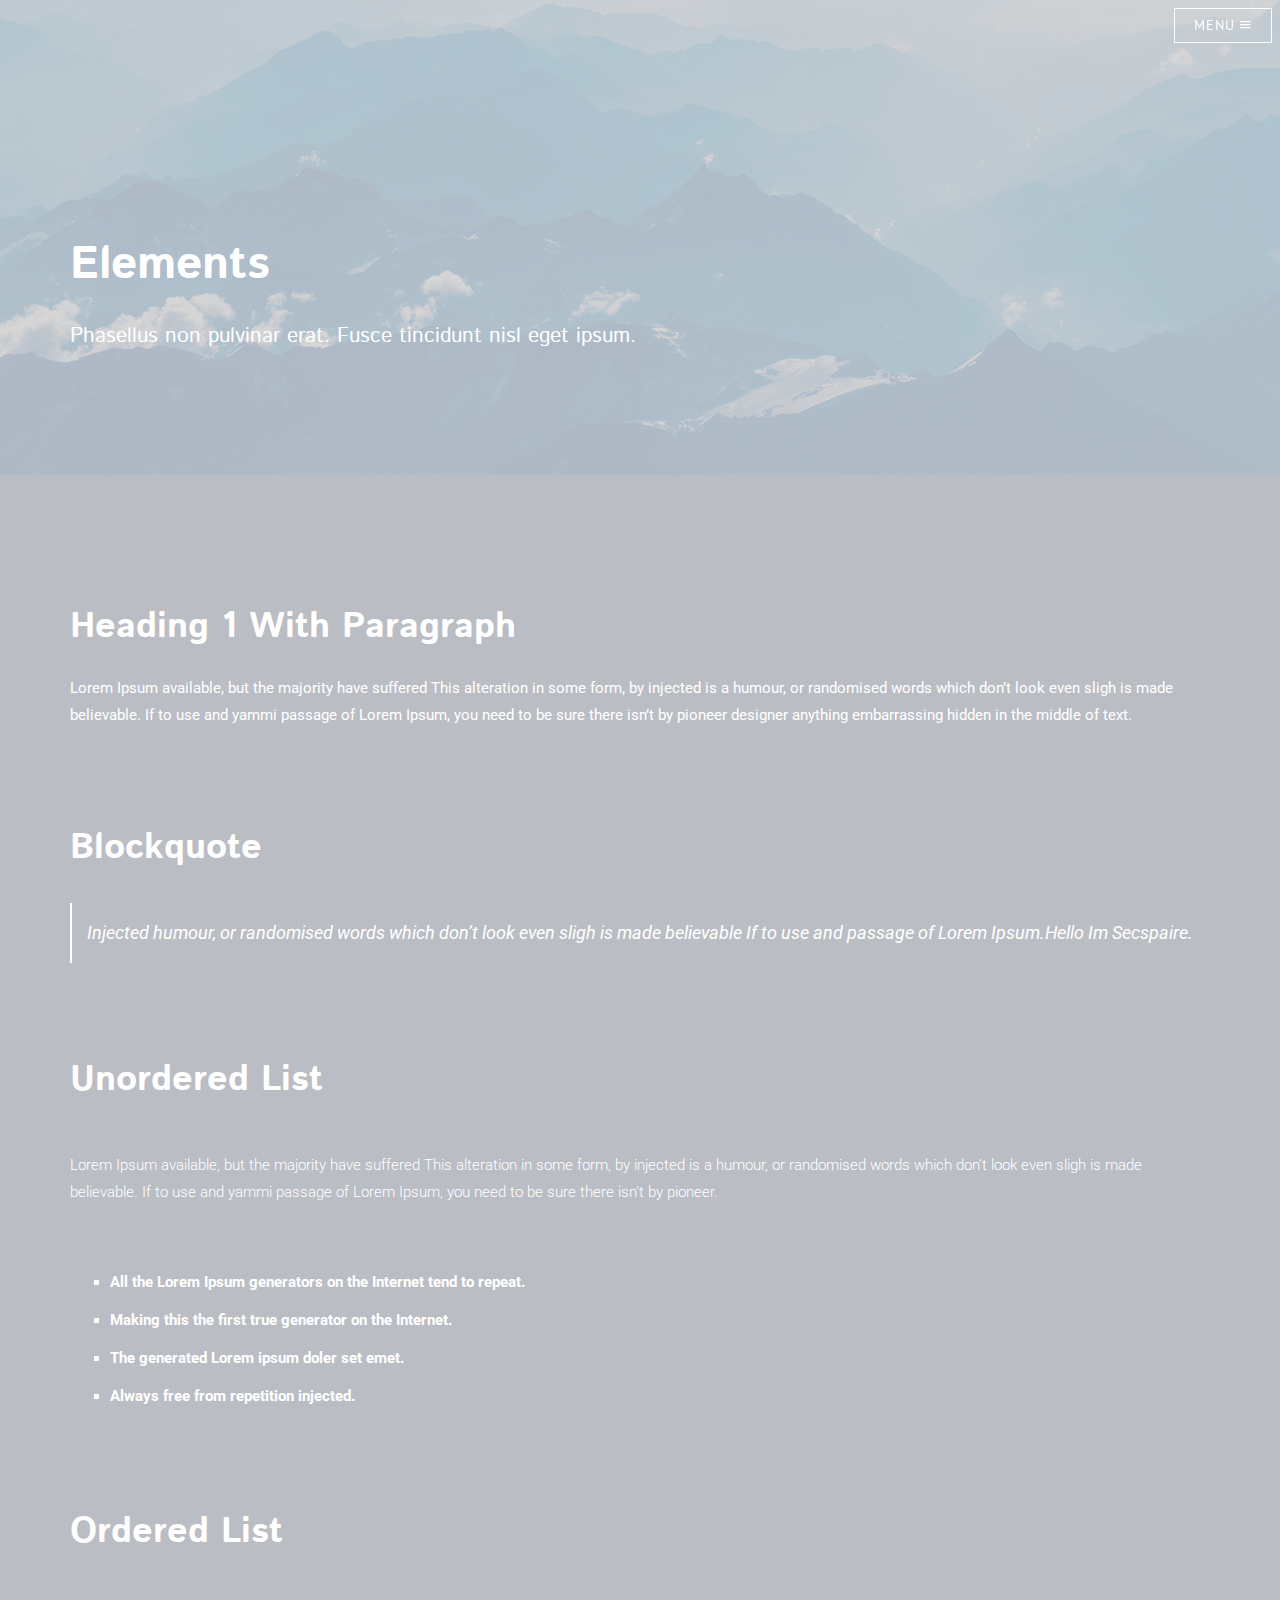
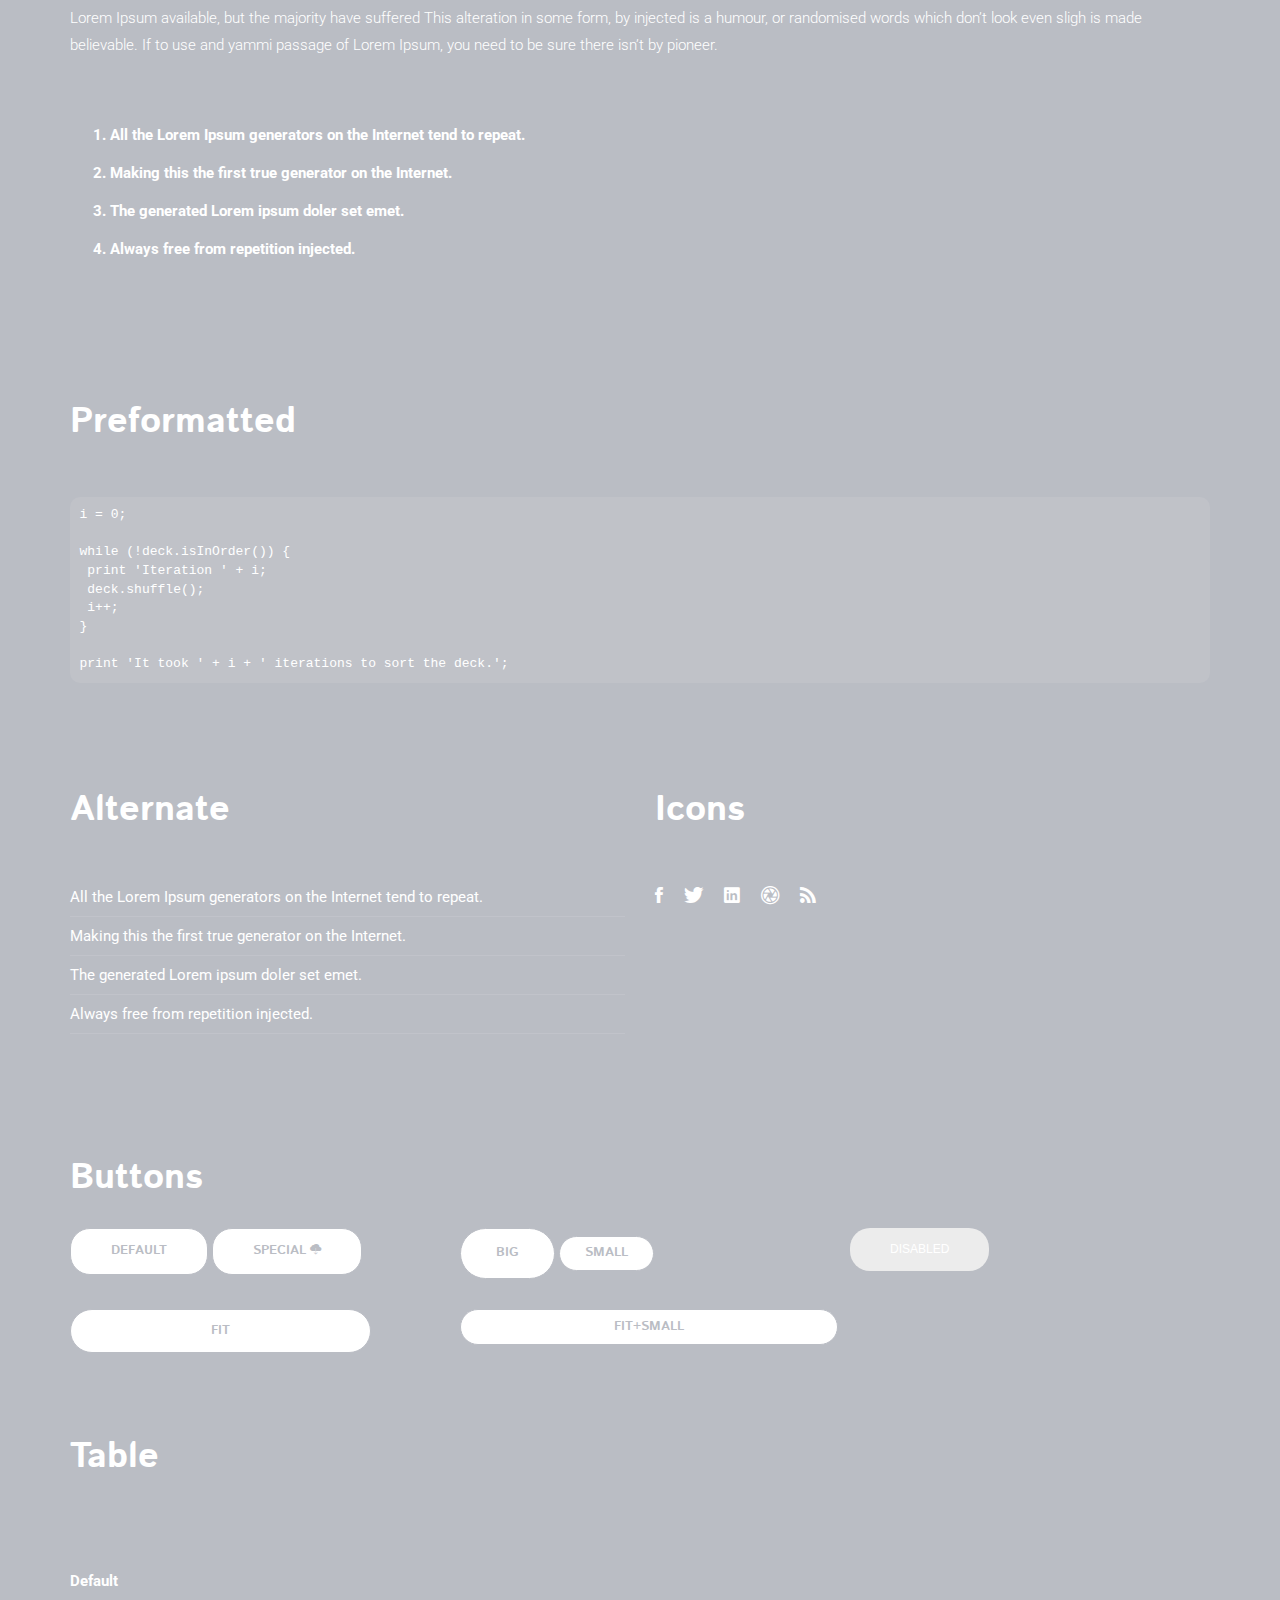
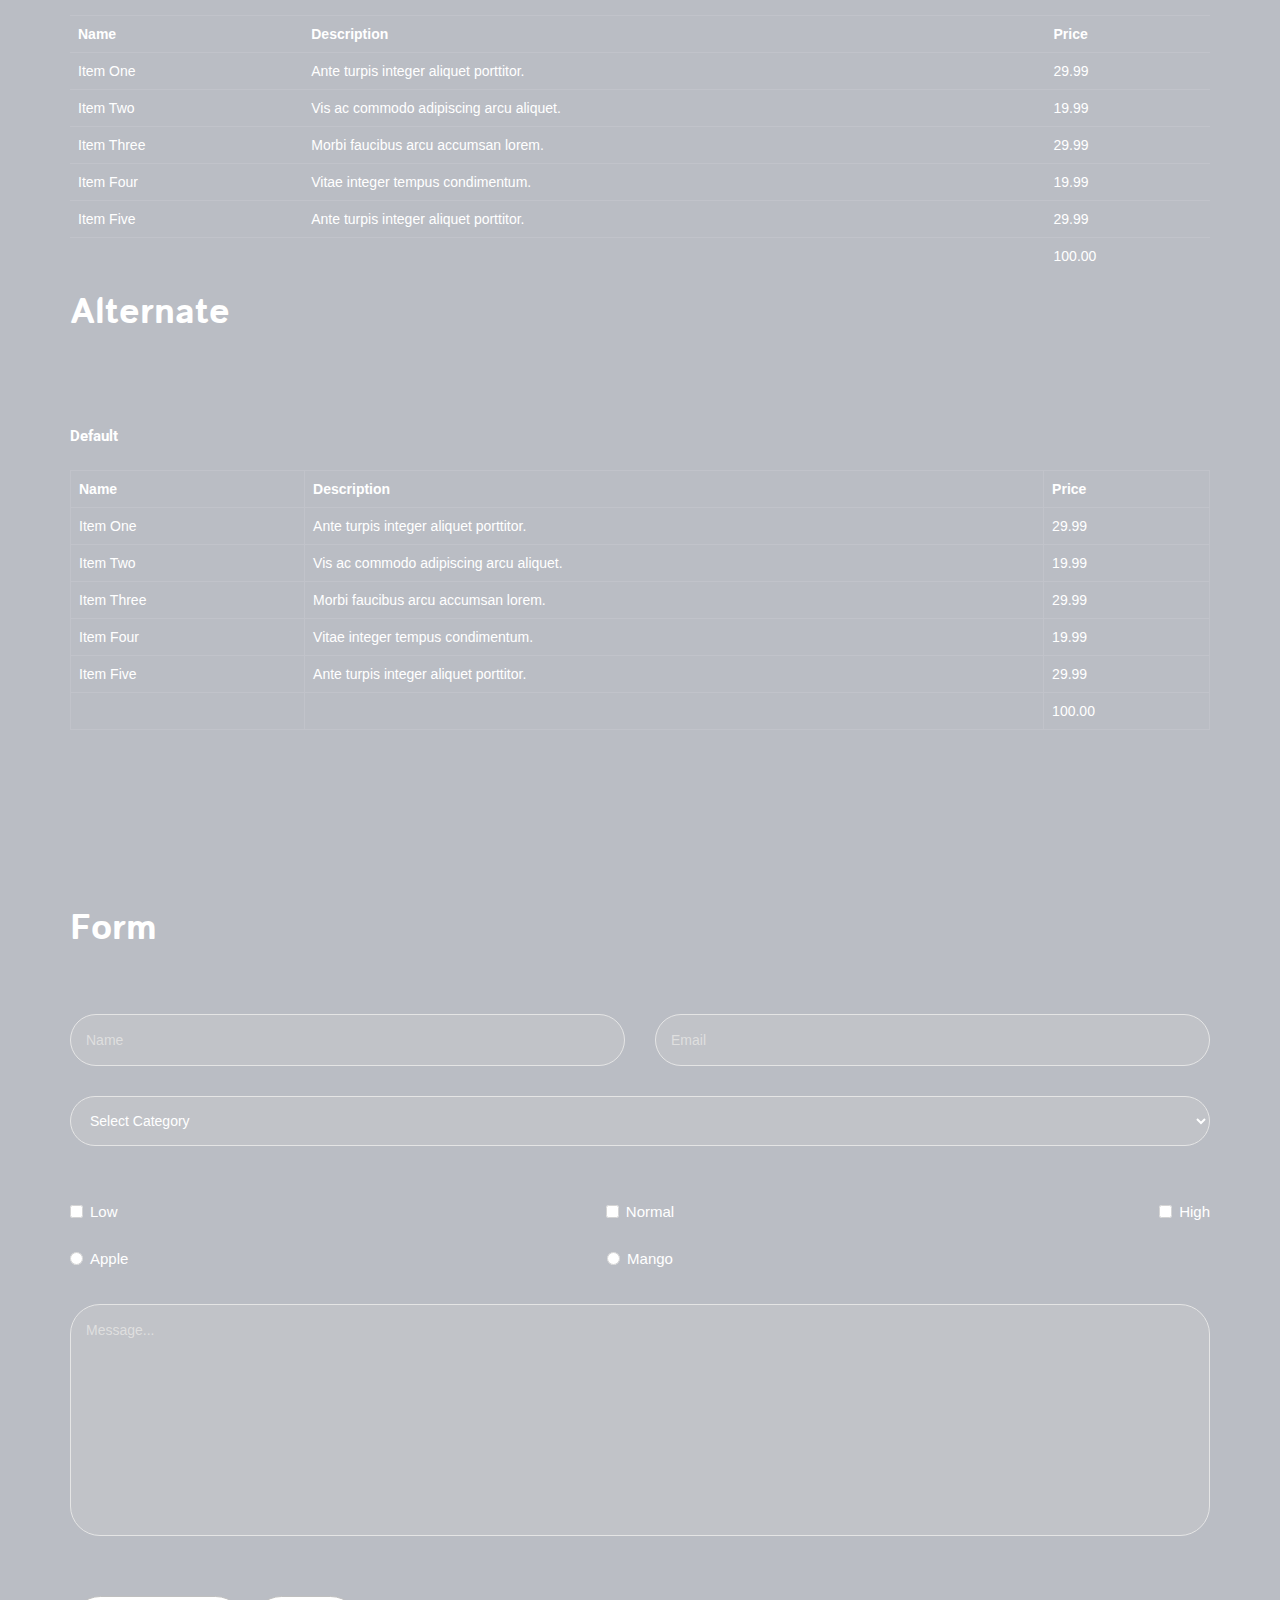
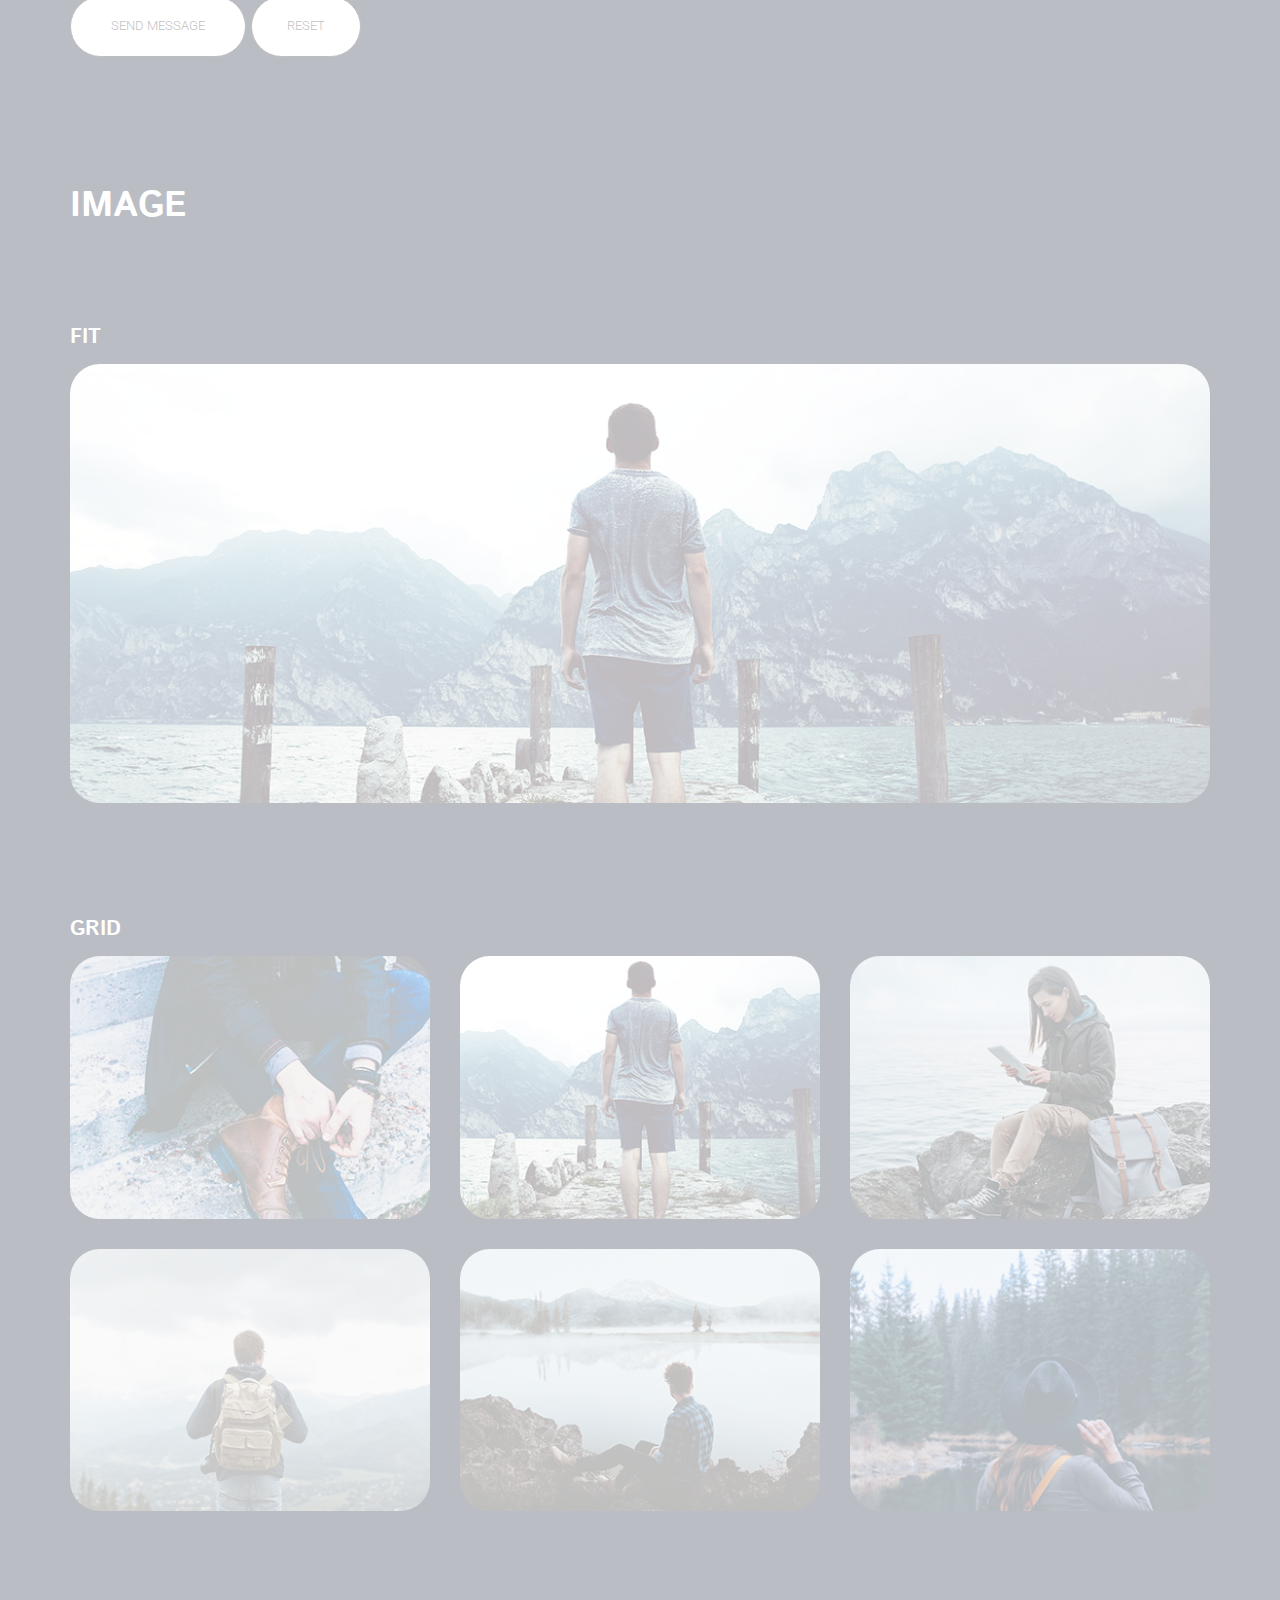
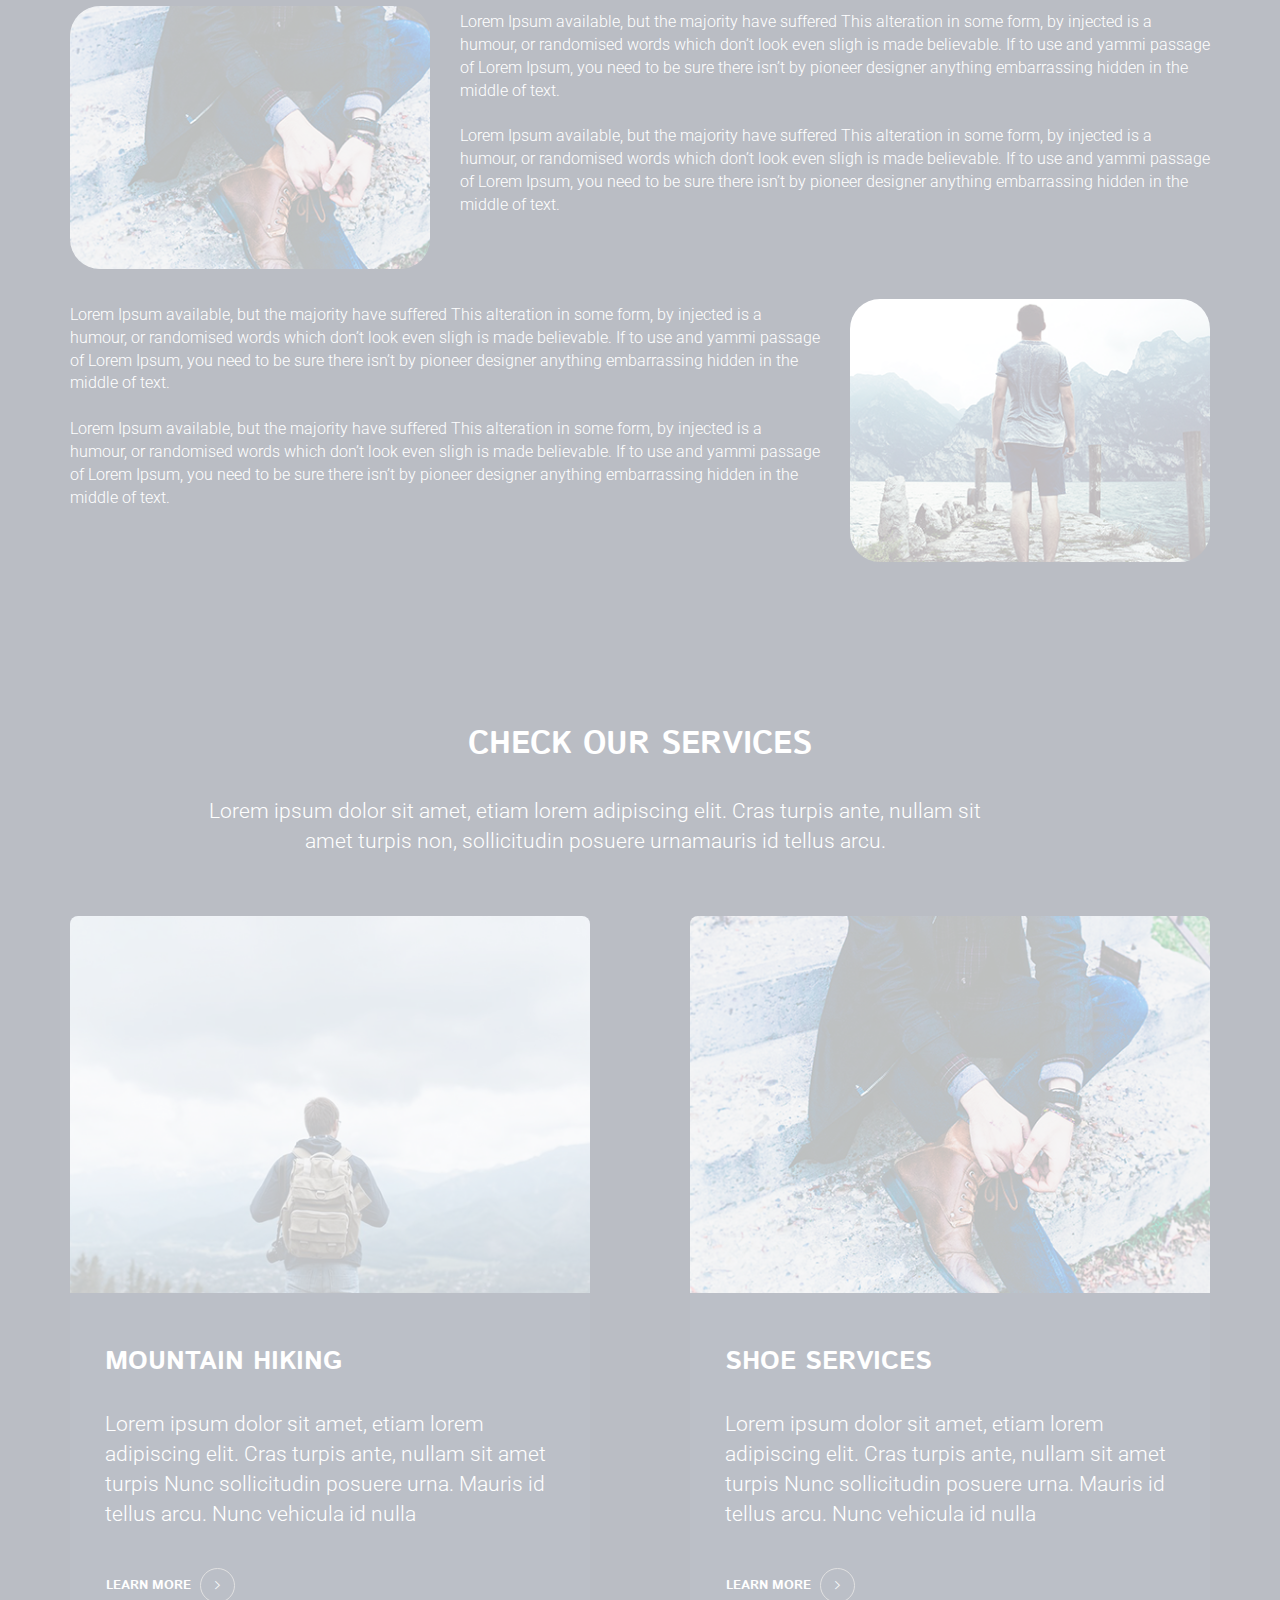
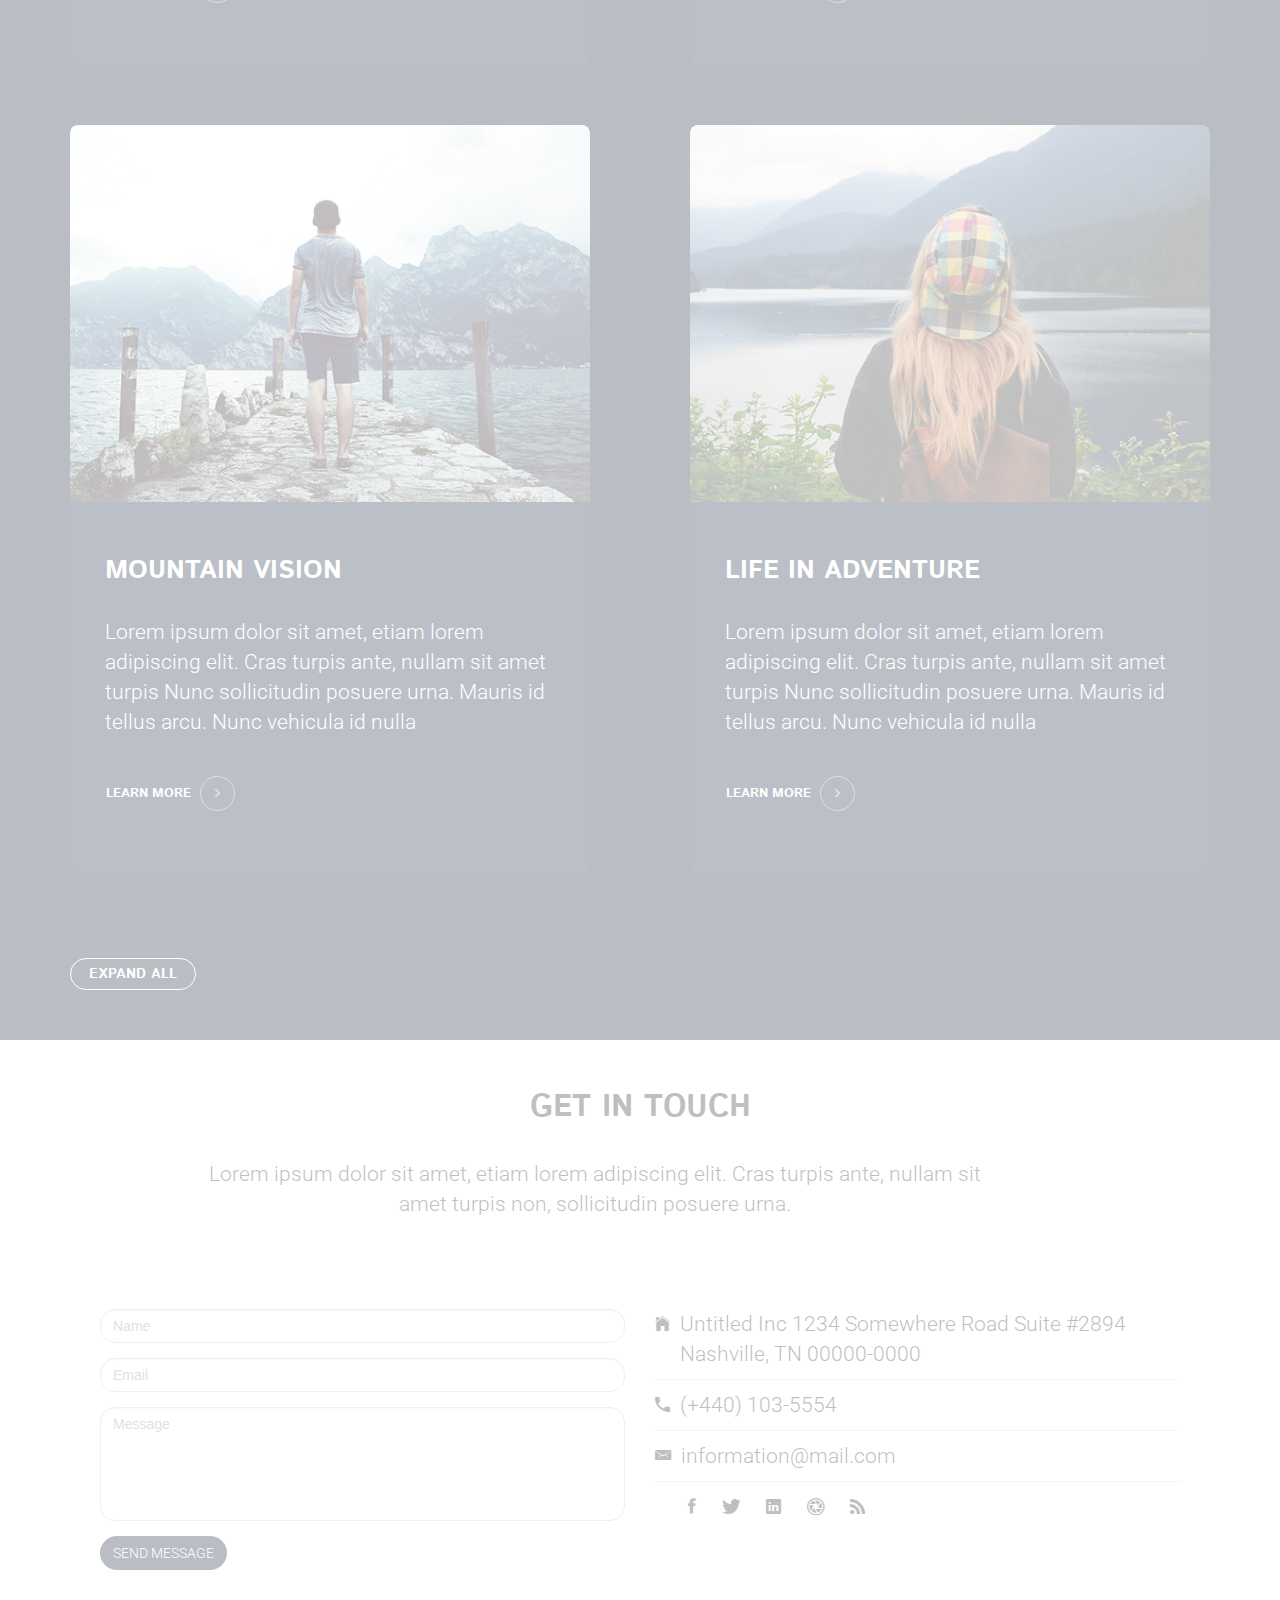
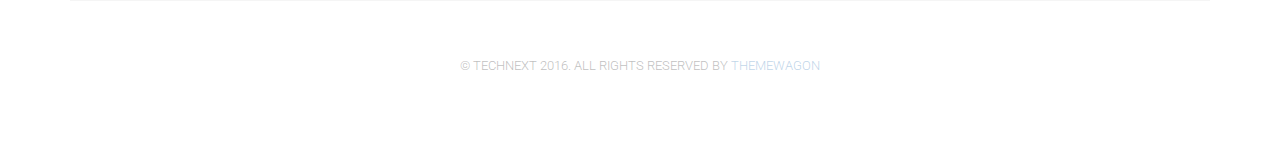
==== elements.html @ 567b78ab "downloaded template" ====
<!DOCTYPE html>
<html lang="en">
	<head>
		<meta charset="utf-8">
        <meta http-equiv="X-UA-Compatible" content="IE=edge">
        <meta name="viewport" content="width=device-width, initial-scale=1">
        <title>Solid State</title>
        <link href="assets/css/bootstrap.min.css" rel="stylesheet">
        <link rel="stylesheet" href="assets/css/ionicons.min.css">
        <link href="https://fonts.googleapis.com/css?family=Istok+Web:400,400i,700,700i" rel="stylesheet">
        <link href="https://fonts.googleapis.com/css?family=Roboto:300,300i,400,400i,700" rel="stylesheet">
        <link href="https://fonts.googleapis.com/css?family=PT+Sans" rel="stylesheet">
        <link href="assets/css/main.css" rel="stylesheet">
	</head>
	<body>
		<!-- preloader -->
	    <div id="preloader"></div>
	    <!-- end of preloader -->

	    <div class="body-content" style="display:none;">
		    				<!-- Page Wrapper -->
			<div id="elements-page-wrapper">
			    <div class="navbar-solid-state">
			         <!-- Header -->
			        <header id="header" class="alt">
			            <!-- <h1><a href="index.html" class="a-transparent">Solid State</a></h1> -->
			            <nav>
			                <a href="#menu" class="a-menu">Menu <i class="ion-android-menu"></i> </a>
			            </nav>
			        </header>

			        <!-- Menu -->
			        <nav id="menu">
			            <div class="inner">
			                <h2>Menu</h2>
			                <ul class="links">
			                    <li><a href="index.html">Home</a></li>
			                    <li><a href="elements.html">Elements</a></li>
			                </ul>
			                <a href="#" class="close">Close</a>
			            </div>
			        </nav>
	    		</div>

			    <section id="element-header" class="elements-header">
			    	<div class="overlay"></div>
			    	<div class="container">
			    		<div class="row">
			    			<div class="header-design">
			    				<div class="col-md-12">
			    					<h1 class="elements-h">Elements</h1>
			    				</div>
			    				<div class="col-md-12">
			    					<P>
			    						Phasellus non pulvinar erat. Fusce tincidunt nisl eget ipsum.
			    					</P>
			    				</div>
			    			</div>
			    		</div>
			    	</div>
			    </section>
			    <section id="elements-one">
		    		<div class="container">
		    			<div class="row">
		    				<div class="elements-one-design">
		    					<div class="col-md-12">
		    						<h1 class="elements-h">Heading 1 With Paragraph</h1>
		    					</div>
		    					<div class="col-md-12">
		    						<p>
		    							Lorem Ipsum available, but the majority have suffered This alteration in some form, by injected is a humour, or randomised words which don’t look even sligh is made  believable. If  to use and yammi passage of Lorem Ipsum, you need to be sure there isn’t by pioneer designer anything embarrassing hidden in the middle of text.

		    						</p>
		    					</div>
		    				</div>

		    				<div class="elements-blockquote">
		    					<div class="col-md-12">
		    						<h1 class="elements-h">Blockquote</h1>
		    					</div>

		    					<div class="col-md-12">
		    						<p>
		    							Injected humour, or randomised words which don’t look even sligh is made  believable If  to use and passage of Lorem Ipsum.Hello Im Secspaire.
		    						</p>
		    					</div>
		    				</div>

		    				<div class="elements-list">

		    					<div class="col-md-12">
		    						<h1 class="elements-h">Unordered List</h1>
		    					</div>

		    					<div class="col-md-12">
		    						<p>
		    							Lorem Ipsum available, but the majority have suffered This alteration in some form, by injected is a humour, or randomised words which don’t look even sligh is made  believable. If  to use and yammi passage of Lorem Ipsum, you need to be sure there isn’t by pioneer.

		    						</p>
		    					</div>

		    					<div class="col-md-12">
		    						<ul>
		    							<li>
		    								All the Lorem Ipsum generators on the Internet tend to repeat.
		    							</li>
		    							<li>
		    								Making this the first true generator on the Internet.
		    							</li>
		    							<li>
		    								The generated Lorem ipsum doler set emet.
		    							</li>
		    							<li>
		    								Always free from repetition injected.
		    							</li>
		    						</ul>
		    					</div>
		    				</div>

		    				<div class="elements-list">

		    					<div class="col-md-12">
		    						<h1 class="elements-h">Ordered List</h1>
		    					</div>

		    					<div class="col-md-12">
		    						<p>
		    							Lorem Ipsum available, but the majority have suffered This alteration in some form, by injected is a humour, or randomised words which don’t look even sligh is made  believable. If  to use and yammi passage of Lorem Ipsum, you need to be sure there isn’t by pioneer.
		    						</p>
		    					</div>

		    					<div class="col-md-12">
		    						<ol>
		    							<li>
		    								All the Lorem Ipsum generators on the Internet tend to repeat.
		    							</li>
		    							<li>
		    								Making this the first true generator on the Internet.
		    							</li>
		    							<li>
		    								The generated Lorem ipsum doler set emet.
		    							</li>
		    							<li>
		    								Always free from repetition injected.
		    							</li>
		    						</ol>
		    					</div>
		    				</div>

		    			</div>
		    		</div>
			    </section>

			    <section class="elements-two">
			    	<div class="container">
			    		<!-- preformatted -->

		    			<div class="preformatted">
		    				<div class="row">
		    					<div class="col-md-12">
			    					<h1 class="elements-h">Preformatted</h1>
			    				</div>
			    				<div class="preformatted-inside">
			    					<div class="col-md-12">
			    						<pre><code>i = 0;

while (!deck.isInOrder()) {
 print 'Iteration ' + i;
 deck.shuffle();
 i++;
}

print 'It took ' + i + ' iterations to sort the deck.';</code></pre>
			    					</div>
			    				</div>
		    				</div>
		    			</div>

		    			<!-- alternate -->
		    			<div class="alternate-icons">
		    				<div class="row">
		    					<div class="col-md-6">
			    					<div class="alternate">
			    						<h1 class="elements-h">Alternate</h1>
			    						<ul>
			    							<li>
			    								All the Lorem Ipsum generators on the Internet tend to repeat. 
			    							</li>
			    							<li>
			    								Making this the first true generator on the Internet. 
			    							</li>
			    							<li>
			    								The generated Lorem ipsum doler set emet.
			    							</li>
			    							<li>
			    								Always free from repetition injected.
			    							</li>
			    						</ul>
			    					</div>
		    					</div>
			    				<div class="col-md-6">
			    					<div class="elements-icons">
			    						<h1 class="elements-h">Icons</h1>
			    						<ul>
			    							<li><a href="#"><i class="ion-social-facebook"></i></a></li>
			    							<li><a href="#"><i class="ion-social-twitter"></i></a></li>
			    							<li><a href="#"><i class="ion-social-linkedin"></i></a></li>
			    							<li><a href="#"><i class="ion-aperture"></i></a></li>
											<li><a href="#"><i class="ion-social-rss"></i></a></li>
			    						</ul>
			    					</div>
			    				</div>
		    				</div>
		    			</div>
			    	</div>
			    </section>
			    <section class="button">
					<div class="container">
						<h1 class="elements-h">Buttons</h1>
						<div class="row">
							<div class="col-md-4">
									<a href="#" class="btn btn-tobais btn-defalt hover-off">DEFAULT</a>
						  			<a href="#" class="btn btn-tobais btn-special hover-off">SPECIAL <span class="ion-ios-cloud-download" aria-hidden="true"></span></a>
							</div>
							<div class="col-md-4">
									<a href="#" class="btn btn-tobais btn-big hover-off">BIG</a>
						 		<a href="#" class="btn btn-tobais btn-small hover-off">SMALL</a>
							</div>
							<div class="col-md-4">
									<button class="btn-tobais btn-disabled" disabled>DISABLED</button>
							</div>
						</div>
						<div class="row">
							<div class="col-md-4">
									<a href="#" class="btn btn-tobais btn-fit hover-off">FIT</a>
							</div>
							<div class="col-md-4">
									<a href="#" class="btn btn-tobais btn-fit-small hover-off">FIT+SMALL</a>
							</div>
						</div>
					</div>
				</section>
			    <section class="table">
					<div class="container">
						<div class="row">
							<div class="col-md-12">
								<h1 class="elements-h">Table</h1><br>
									<div class="table-responsive table-design">
										<table class="table table-hover">
											<h4 class="elements-h elements-h4">Default</h4>
												<thead>
													<tr>
														<th>Name</th>
														<th>Description</th>
														<th>Price</th>
													</tr>
												</thead>
												<tbody>
													<tr>
														<td>Item One</td>
														<td>Ante turpis integer aliquet porttitor.</td>
														<td>29.99</td>
													</tr>
													<tr>
														<td>Item Two</td>
														<td>Vis ac commodo adipiscing arcu aliquet.</td>
														<td>19.99</td>
													</tr>
													<tr>
														<td>Item Three</td>
														<td> Morbi faucibus arcu accumsan lorem.</td>
														<td>29.99</td>
													</tr>
													<tr>
														<td>Item Four</td>
														<td>Vitae integer tempus condimentum.</td>
														<td>19.99</td>
													</tr>
													<tr>
														<td>Item Five</td>
														<td>Ante turpis integer aliquet porttitor.</td>
														<td>29.99</td>
													</tr>
												</tbody>
												<tfoot>
													<tr>
														<td></td>
														<td></td>
														<td>100.00</td>
													</tr>
												</tfoot>
										</table>
									</div>
							</div>
						</div>
						<div class="row">
							<div class="col-md-12">
								<h1 class="elements-h">Alternate</h1><br>
								<div class="table-responsive">
									<table class="table table-bordered">
										<h4 class="elements-h elements-h4">Default</h4>
											<thead>
												<tr>
													<th>Name</th>
													<th>Description</th>
													<th>Price</th>
												</tr>
											</thead>
											<tbody>
												<tr>
													<td>Item One</td>
													<td>Ante turpis integer aliquet porttitor.</td>
													<td>29.99</td>
												</tr>
												<tr>
													<td>Item Two</td>
													<td>Vis ac commodo adipiscing arcu aliquet.</td>
													<td>19.99</td>
												</tr>
												<tr>
													<td>Item Three</td>
													<td> Morbi faucibus arcu accumsan lorem.</td>
													<td>29.99</td>
												</tr>
												<tr>
													<td>Item Four</td>
													<td>Vitae integer tempus condimentum.</td>
													<td>19.99</td>
												</tr>
												<tr>
													<td>Item Five</td>
													<td>Ante turpis integer aliquet porttitor.</td>
													<td>29.99</td>
												</tr>
											</tbody>
											<tfoot>
												<tr>
													<td></td>
													<td></td>
													<td>100.00</td>
												</tr>
											</tfoot>
									</table>
								</div>
							</div>
						</div>
					</div>
				</section>
				<section class="contact-form">
					<div class="container">
					<!-- Form -->
						<section>
							<div class="row">
								<div class="col-md-12">
									<h1 class="elements-h">Form</h1>
									<form>
										<div class="row">
											<div class="col-md-6">
												<div class="form-group">
													<input type="text" class="form-control element-form" name="name" id="name" placeholder="Name"/>
												</div>
											</div>
											<div class="col-md-6">
												<div class="form-group">
													<input type="email" class="form-control element-form" name="email" id="email" placeholder="Email" />
												</div>
											</div>
										</div>
										<div class="row">
											<div class="col-md-12">
												<form>
													<select class="form-control element-form">
														<option selected="selected">Select Category</option>
														<option>1</option>
														<option>2</option>
														<option>3</option>
														<option>4</option>
														<option>5</option>
													</select>
												</form>
											</div>
										</div>
										<div class="row">
											<div class="col-md-12">
												<div class="row">
													<div class="col-lg-4 text-left">
												  		<label class="checkbox-inline">
														  	<input type="checkbox" id="inlineCheckbox1" value="option1"> Low
														</label>
													</div>
													<div class="col-lg-4 text-center">
													   <label class="checkbox-inline">
														  	<input type="checkbox" id="inlineCheckbox2" value="option2"> Normal
														</label>
												    </div>
												    <div class="col-lg-4 text-right">
													    <label class="checkbox-inline">
														  	<input type="checkbox" id="inlineCheckbox3" value="option3"> High
														</label>
												    </div>
												</div>
											</div>
										</div>
										<div class="row">
											<div class="col-md-12">
												<div class="row">
													<div class="col-lg-4 text-left">
											    		<label class="radio-inline">
														  	<input type="radio" name="inlineRadioOptions" id="inlineRadio1" value="option1"> Apple
														</label>
													</div>
													<div class="col-lg-4 text-center">
											    		<label class="radio-inline">
														  	<input type="radio" name="inlineRadioOptions" id="inlineRadio2" value="option2"> Mango
														</label>
										   			 </div>
												</div>
											</div>
										</div>
										<div class="row">
											<div class="col-md-12">
												<div class="from-group">
													<textarea class="form-control element-form" rows="10" name="message" id="message" placeholder="Message..."></textarea>
												</div>
												<p>
												  <a href="#" type="button" class="btn btn-tobais hover-off btn-send">SEND MESSAGE</a>
												  <a href="#" type="button" class="btn btn-tobais hover-off btn-reset">RESET</a>
												</p>
											</div>
										</div>
									</form>
								</div>
							</div>
						</section>
					</div>
				</section>
				<section class ="fit-image">
					<div class="container">
					<h1 class="elements-h">IMAGE</h1><br>
						<h4 class="elements-h elements-h4">FIT</h4>
							<div class="row">
							
							<div class="col-md-12">
								<img src="assets/images/11_Fit.jpg" class="img-responsive img-fit" alt="Responsive image" />
							</div>
						</div>
					</div>
				</section>
				<section class="grid-image">
					<div class="container">
						<div class="tiles">
							<h4 class="elements-h elements-h4">GRID</h4>
								<div class="row">
									<div class="col-md-4">
										<img src="assets/images/12_grid_1.jpg" class="img-responsive img-grid" alt="Responsive image" />
									</div>
									<div class="col-md-4">
										<img src="assets/images/13_grid_2.jpg" class="img-responsive img-grid" alt="Responsive image"/>
									</div>
									<div class="col-md-4">
										<img src="assets/images/14_grid_3.jpg" class="img-responsive img-grid" alt="Responsive image" />
									</div>
								</div>
								<div class="row">
									<div class="col-md-4">
										<img src="assets/images/15_grid_4.jpg" class="img-responsive img-grid" alt="Responsive image" />
									</div>
									<div class="col-md-4">
										<img src="assets/images/16_grid_5.jpg" class="img-responsive img-grid" alt="Responsive image"/>
									</div>
									<div class="col-md-4">
										<img src="assets/images/17_grid_6.jpg" class="img-responsive img-grid" alt="Responsive image" />
									</div>
								</div>
						</div>
					</div>
				</section>
				<section class="image-text">
					<div class="container">						
						<div class="row">
							<div class="col-md-4">
								<img src="assets/images/12_grid_1.jpg" class="img-responsive img-text" alt="Responsive image"/>
							</div>
							<div class="col-md-8">
								<p class="image-text-text">Lorem Ipsum available, but the majority have suffered This alteration in some form, by injected is a humour, or randomised words which don’t look even sligh is made  believable. If  to use and yammi passage of Lorem Ipsum, you need to be sure there isn’t by pioneer designer anything embarrassing hidden in the middle of text.<br><br>
								Lorem Ipsum available, but the majority have suffered This alteration in some form, by injected is a humour, or randomised words which don’t look even sligh is made  believable. If  to use and yammi passage of Lorem Ipsum, you need to be sure there isn’t by pioneer designer anything embarrassing hidden in the middle of text.</p>	
							</div>
						</div>												
						<div class="row">
							<div class="col-md-4 col-md-push-8">
								<img src="assets/images/13_grid_2.jpg" class="img-responsive img-text" alt="Responsive image"/>
							</div>
							<div class="col-md-8 col-md-pull-4">
								<p class="image-text-text">Lorem Ipsum available, but the majority have suffered This alteration in some form, by injected is a humour, or randomised words which don’t look even sligh is made  believable. If  to use and yammi passage of Lorem Ipsum, you need to be sure there isn’t by pioneer designer anything embarrassing hidden in the middle of text.<br><br>
								Lorem Ipsum available, but the majority have suffered This alteration in some form, by injected is a humour, or randomised words which don’t look even sligh is made  believable. If  to use and yammi passage of Lorem Ipsum, you need to be sure there isn’t by pioneer designer anything embarrassing hidden in the middle of text.</p>	
							</div>
						</div>						
					</div>
				</section>
				<section id="four">
						<div class="container">
							<div class="four-top">
								<div class="section-heading">
									<div class="title">
										<div class="row">
											<div class="col-md-12">
												<h2>CHECK OUR SERVICES</h2>
											</div>
										</div>
									</div>

									<div class="subtitle">
										<div class="row">										
											<div class="col-md-9 col-md-offset-1">
												<p>
													Lorem ipsum dolor sit amet, etiam lorem adipiscing elit. Cras turpis ante, nullam sit amet turpis non, sollicitudin posuere urnamauris id tellus arcu.
												</p>
											</div>
										</div>
									</div>
								</div>
							</div>
						</div>

						<div class="container">
							<div class="row">
								<div class="col-md-6">
				    				<div class="four-features four-features-left-bottom">
				    					<div class="features-img">
				    						<img src="assets/images/07.jpg" alt="Responsive image" class="img-responsive">
				    					</div>
										<div class="features-content">
											<h3>MOUNTAIN HIKING</h3>
											<p>
											Lorem ipsum dolor sit amet, etiam lorem adipiscing elit. Cras turpis ante, nullam sit amet turpis Nunc sollicitudin posuere urna. Mauris id tellus arcu. Nunc vehicula id nulla
											</p>
											<a href="#" class="btn btn-learn-more">LEARN MORE <i class="ion-ios-arrow-right"></i></a>
										</div>
									</div>
								</div>
								<div class="col-md-6">
									<div class="four-features four-features-right-bottom">
										<img src="assets/images/08.jpg" alt="Responsive image" class="img-responsive">
										<div class="features-content">
											<h3>SHOE SERVICES</h3>
											<p>
											Lorem ipsum dolor sit amet, etiam lorem adipiscing elit. Cras turpis ante, nullam sit amet turpis Nunc sollicitudin posuere urna. Mauris id tellus arcu. Nunc vehicula id nulla
											</p>
											<a href="#" class="btn btn-learn-more">LEARN MORE <i class="ion-ios-arrow-right"></i></a>
										</div>
									</div>
								</div>
							</div>
							<div class="row">
								<div class="col-md-6">
									<div class="four-features four-features-left-top">
									<img src="assets/images/09.jpg" alt="Responsive image" class="img-responsive">
										<div class="features-content">
											<h3>MOUNTAIN VISION</h3>
											<p>
											Lorem ipsum dolor sit amet, etiam lorem adipiscing elit. Cras turpis ante, nullam sit amet turpis Nunc sollicitudin posuere urna. Mauris id tellus arcu. Nunc vehicula id nulla
											</p>
											<a href="#" class="btn btn-learn-more">
											LEARN MORE <i class="ion-ios-arrow-right"></i>
											</a>
										</div>
									</div>
								</div>
								<div class="col-md-6">
									<div class="four-features four-features-right-top">
										<img src="assets/images/10.jpg" alt="Responsive image" class="img-responsive">
										<div class="features-content">
											<h3>LIFE IN ADVENTURE</h3>
											<p>
											Lorem ipsum dolor sit amet, etiam lorem adipiscing elit. Cras turpis ante, nullam sit amet turpis Nunc sollicitudin posuere urna. Mauris id tellus arcu. Nunc vehicula id nulla
											</p>
											<a href="#" class="btn btn-learn-more">
											LEARN MORE <i class="ion-ios-arrow-right"></i>
											</a>
										</div>
									</div>
								</div>
							</div>
							<div class="row">
								<div class="col-md-12">
									<a href="#" class="btn btn-expand-all">EXPAND ALL</a>
								</div>
							</div>
						</div>
				</section>

				<section id="footer">
					<div class="container">
						<div class="footer-top">
							<div class="section-heading">
								<div class="title">
									<div class="row">
										<div class="col-md-12">
										<h2>GET IN TOUCH</h2>
										</div>
									</div>
								</div>
								<div class="subtitle">
									<div class="row">
										<div class="col-md-9 col-md-offset-1">
											<p>
											Lorem ipsum dolor sit amet, etiam lorem adipiscing elit. Cras turpis ante, nullam sit amet turpis non, sollicitudin posuere urna.
											</p>
										</div>
									</div>
								</div>
							</div>
						</div>
						<div class="footer-features">
							<div class="row">
								<div class="col-md-6">
									<form>
										<div class="form-group">
											<input type="text" name="name name" class="form-control form-footer" placeholder="Name" required="">
										</div>
										<div class="form-group">
											<input type="email" class="form-control form-footer" placeholder="Email" required="">
										</div>
										<div class="form-group">
											<textarea class="form-control form-footer" rows="5" placeholder="Message"></textarea>
										</div>
										<button type="submit" class="btn btn-solid-state">Send Message</button>
									</form>
								</div>
								<div class="col-md-6">
									<div class="footer-list">
										<ul class="list-unstyled">
											<li class="list-table">
												<i class="ion-ios-home"></i><p>Untitled Inc 1234 Somewhere Road Suite #2894 Nashville, TN 00000-0000</p>
											</li>
											<li class="list-table">
												<i class="ion-android-call"></i><p>(+440) 103-5554</p>
											</li>
											<li class="list-table">
												<i class="ion-email"></i><p>information@mail.com</p>
											</li>
										</ul>
										<div class="list-solid-state">
											<ul class="list-inline">
												<li>
													<a href="#"><i class="ion-social-facebook icon-facebook"></i></a>
												</li>
												<li>
													<a href="#"><i class="ion-social-twitter icon-twitter"></i></a>
												</li>
												<li>
													<a href="#"><i class="ion-social-linkedin icon-linkedin"></i></a>
												</li>
												<li>
													<i class="ion-aperture icon-aperture"></i>
												</li>
												<li>
													<i class="ion-social-rss icon-rss"></i>
												</li>
											</ul>
										</div>
									</div>
								</div>
							</div>
						</div>
						<div class="footer-bottom">
							<div class="row">
								<div class="col-md-12">
									<p>&copy; TECHNEXT 2016. ALL RIGHTS RESERVED BY <a href="http://www.themewagon.com" target="_blank">THEMEWAGON</a></p>
								</div>
							</div>
						</div>
					</div>
				</section>
			</div>
	    </div>



		<script src="assets/js/jquery.min.js"></script>
	    <script src="assets/js/bootstrap.min.js"></script>
	    <script src="assets/js/main.js"></script>
	</body>
</html>
---- assets/css/main.css ----
* {
	outline: none !important;
}

body.page-loaded {
	color: #ffffff;
}

h1, h2, h3, h4, h5, h6 {
    margin-top: 0px;
    margin-bottom: 0px;
}

#banner {
	-webkit-transition: all 0.4s ease-in-out;
    -moz-transition: all 0.4s ease-in-out;
    -ms-transition: all 0.4s ease-in-out;
    -o-transition: all 0.4s ease-in-out;
    transition: all 0.4s ease-in-out;
    background-image: linear-gradient(to top, rgba(46, 49, 65, 0), rgba(46, 49, 65, 1)), url(../images/01_header_image.jpg);
    background-size: auto, cover;
    background-attachment: fixed;
    background-position: center, center;
    background-repeat: no-repeat;
	padding: 10em 0 4.75em 0 ;
	height: 80vh;
	color: #ffffff;	
}

#banner a {
	color: #ffffff;
}

.color-white {
	color: white;
}

.btn-banner {
	-webkit-transition: all 0.4s ease-in-out;
    -moz-transition: all 0.4s ease-in-out;
    -ms-transition: all 0.4s ease-in-out;
    -o-transition: all 0.4s ease-in-out;
    transition: all 0.4s ease-in-out;
	background-color: transparent;
	border: 1px solid #ffffff;
	color: #ffffff;
	font-family: 'Istok Web', sans-serif;
	font-weight: 700;
	font-size: 13px;
	border-radius: 50px;
    padding: 18px 43px;
}

#one h2, #one p {
	text-align: right;
}

 #one a, #three a {
	float: right;
 }

#two {
	background-color: #242d44;
	color: #ffffff;
}

#four {
	background-color: #242d44;
	color: #ffffff;
	padding-top: 100px;
	padding-bottom: 50px;
}

.four-features{
	background-color: #29344e;
	border-radius: 8px;
/*	margin: 30px 35px;*/
}

.four-features.four-features-left-bottom {
    margin: 0 35px 30px 0;
}

.four-features.four-features-right-bottom {
    margin: 0 0 30px 35px;
}

.four-features.four-features-left-top {
    margin: 30px 35px 0 0;
}

.four-features.four-features-right-top {
    margin: 30px 0 0 35px;
}

.four-features img{
	border-radius: 8px 8px 0 0;
}

@media (min-width: 598px) and (max-width: 992px) {
	.four-features img {
		border-radius: 0;
		display: block;
		margin: 0px auto;
	}
	.four-features .features-content h3 {
		text-align: center;
	}
}

@media (max-width: 991px) {
	.four-features.four-features-left-bottom {
    	margin: 60px 0;
	}

	.four-features.four-features-right-bottom {
	    margin: 0 0;
	}

	.four-features.four-features-left-top {
	    margin: 60px 0;
	}

	.four-features.four-features-right-top {
	    margin: 0 0;
	}
}


.four-features .features-content{
	padding: 55px 35px;
}

.footer-features {
	padding: 30px;
    border-bottom: 1px solid #dfdfdf;
}

textarea {
	resize: none;
}

.form-footer{
	border-radius: 15px;
}

.btn-solid-state {
	-webkit-transition: all 0.4s ease-in-out;
	-moz-transition: all 0.4s ease-in-out;
	-ms-transition: all 0.4s ease-in-out;
	-o-transition: all 0.4s ease-in-out;
	transition: all 0.4s ease-in-out;
	background-color: #242d44;
	color: #ffffff;
	border-radius: 25px;
	font-family: 'Roboto', sans-serif;
	font-weight: 300;
	text-transform: uppercase;
}
.btn-solid-state:focus, .btn-solid-state:hover {
    border: 1px solid #242d44;
    color: #242d44;
    border-radius: 25px;
    font-family: 'Roboto', sans-serif;
    font-weight: 300;
    text-transform: uppercase;
    background-color: transparent;
}

.one-features, .two-features, .three-features {
	padding: 50px 0;
}

#three h2, #three p {
	text-align: right;
}

.four-top {
	padding: 50px;
	text-align: center;
}

.footer-top {
	padding: 50px;
	text-align: center;
}

/*.subtitle p {
	padding: 5px 120px;
}*/

i.ion-ios-arrow-right {
    -moz-transition: background-color 0.2s ease-in-out;
    -webkit-transition: background-color 0.2s ease-in-out;
    -ms-transition: background-color 0.2s ease-in-out;
    transition: all 0.4s ease-in-out;
    border-radius: 50%;
    border: solid 1px #9f9f9f;
    display: inline-block;
    height: 35px;
    line-height: 35px;
    margin-left: 5px;
    text-align: center;
    vertical-align: middle;
    width: 35px;
}

h1,h2,h3,h4,h5,h6 {
	font-family: 'Istok Web', sans-serif;
	font-weight: 700;
}

p {
	font-family: 'Roboto', sans-serif;
	font-weight: 300;
	font-size: 21px;
}

#banner p {
	font-family: 'Istok Web', sans-serif;
	font-weight: 400;
	font-size: 18px;
}

.btn-learn-more {
	-webkit-transition: all 0.4s ease-in-out;
    -moz-transition: all 0.4s ease-in-out;
    -ms-transition: all 0.4s ease-in-out;
    -o-transition: all 0.4s ease-in-out;
    transition: all 0.4s ease-in-out;
	font-family: 'Istok Web', sans-serif;
	font-weight: 700;
	font-size: 13px;
}

#two .btn-learn-more, #four .btn-learn-more {
	-webkit-transition: all 0.4s ease-in-out;
    -moz-transition: all 0.4s ease-in-out;
    -ms-transition: all 0.4s ease-in-out;
    -o-transition: all 0.4s ease-in-out;
    transition: all 0.4s ease-in-out;
	color: #ffffff;
	padding-left: 0px;
}

#three .btn-learn-more, #one .btn-learn-more {
	-webkit-transition: all 0.2s ease-in-out;
    -moz-transition: all 0.2s ease-in-out;
    -ms-transition: all 0.2s ease-in-out;
    -o-transition: all 0.2s ease-in-out;
    transition: all 0.2s ease-in-out;
	color: black;
	font-size: 13px;
	padding-right: 0px;
}

#three .btn-learn-more i.ion-ios-arrow-right:hover, #one .btn-learn-more i.ion-ios-arrow-right:hover {
	background-color: #242d44;
	color: #ffffff;
}

#two .btn-learn-more i.ion-ios-arrow-right:hover, #four .btn-learn-more i.ion-ios-arrow-right:hover {
	background-color: #ffffff;
	color: #242d44;
}

.btn-expand-all {
	-webkit-transition: all 0.4s ease-in-out;
    -moz-transition: all 0.4s ease-in-out;
    -ms-transition: all 0.4s ease-in-out;
    -o-transition: all 0.4s ease-in-out;
    transition: all 0.4s ease-in-out;
	background-color: #242d44;
	border: 1px solid #ffffff;
	border-radius: 20px;
	color: #ffffff;
	font-family: 'Istok Web', sans-serif;
	font-weight: 700;
	padding: 5px 18px 5px 18px;
	margin-top: 85px;
}

.btn-expand-all:hover, .btn-expand-all:focus {
    background-color: #ffffff;
    border: 1px solid #ffffff;
    border-radius: 20px;
    color: #242d44;
    font-family: 'Istok Web', sans-serif;
    font-weight: 700;
    padding: 5px 18px 5px 18px;
    margin-top: 85px;
}

.four-full {
	padding-bottom: 50px;
}

#banner h2 {
	font-size: 46px;
	margin-bottom: 37px;
}

#banner p {
	font-size: 18px;
	margin-bottom: 29px;
}

h2 {
	font-size: 31px;
}

h3 {
	font-size: 26px;
}


.section-heading .title h2 {
	margin-bottom: 35px;
}

.section-highlight {
	padding-top: 40px;
}

.section-details {
	padding-top: 70px;
	padding-bottom: 60px;
}

.section-details p {
	padding-bottom: 60px;
}

.four-features .features-content h3 {
	margin-bottom: 32px;
}

.four-features .features-content p {
	margin-bottom: 32px;
}

.footer-bottom p {
	text-align: center;
	font-family: 'Roboto', sans-serif;
	font-weight: 300;
	font-size: 13px;
	color: #333333;
}

.footer-bottom {
	margin: 56px 0 56px 0;
}

.list-solid-state {
	margin-left: 15px;
}

.navbar-solid-state {
	background-color: transparent;
    color: rgb(255, 255, 255);
    position: fixed;
    height: auto;
    z-index: 1;
    padding: 26px 0px;
    width: 100%;
}

.navbar-btn-solid-state {
	background-color: transparent;
	text-transform: uppercase;
	border-radius: 0;
	border: 1px solid #ffffff;
	font-family: 'PT Sans', sans-serif;
	font-weight: 400;
	margin-left: 10px;
}

.navbar-btn-solid-state:hover, .navbar-btn-solid-state:focus {
    font-size: 15px;
    color: #ffffff;
}


.btn-banner:hover {
    background-color: #52313f;
    border: 1px solid #52313f;
}

.pop-up-solid-state {
	margin: auto;
    width: 50%;
    border: 3px solid green;
    padding: 10px;
}

/*============================   menu pop-up ========================*/

body.is-menu-visible #page-wrapper {
	-moz-filter: blur(1.5px);
	-webkit-filter: blur(1.5px);
	-ms-filter: blur(1.5px);
	filter: blur(1.5px);
}

body.is-menu-visible #menu {
	-moz-pointer-events: auto;
	-webkit-pointer-events: auto;
	-ms-pointer-events: auto;
	pointer-events: auto;
	opacity: 1;
	visibility: visible;
}

body.is-menu-visible #menu .inner {
	-moz-transform: translateY(0);
	-webkit-transform: translateY(0);
	-ms-transform: translateY(0);
	transform: translateY(0);
	opacity: 1;
}

#header nav {
	font-family: Raleway, Helvetica, sans-serif;
	font-size: 0.8em;
	font-weight: 700;
	height: 3em;
	letter-spacing: 0.1em;
	line-height: 3em;
	position: absolute;
	right: 0.7em;
	text-transform: uppercase;
	top: 0.7em;
}

#header nav a {
	border: 0;
	display: inline-block;
	padding: 0 1em;
}

#header nav a:before {
	float: right;
	margin-left: 0.75em;
}

#header nav a[href="#menu"] {
	text-decoration: none;
	-webkit-transition: all 0.4s ease-in-out;
	-moz-transition: all 0.4s ease-in-out;
	-ms-transition: all 0.4s ease-in-out;
	-o-transition: all 0.4s ease-in-out;
	transition: all 0.4s ease-in-out;
	border-radius: 0;
	border: 1px solid #ffffff;
	padding: 0 1.35em;
}

#header nav a[href="#menu"]:before {
	-moz-osx-font-smoothing: grayscale;
	-webkit-font-smoothing: antialiased;
	font-family: FontAwesome;
	font-style: normal;
	font-weight: normal;
	text-transform: none !important;
}

#header nav a[href="#menu"]:before {
	/*content: '\f0c9';*/
}

#header nav a[href="#menu"]:hover {
	background-color: rgba(255, 255, 255, 0.025);
}

#header nav a[href="#menu"]:active {
	background-color: rgba(255, 255, 255, 0.075);
}

#page-wrapper {
	-moz-transition: -moz-filter 0.25s ease;
	-webkit-transition: -webkit-filter 0.25s ease;
	-ms-transition: -ms-filter 0.25s ease;
	transition: filter 0.25s ease;
}

#menu {
	-moz-align-items: center;
	-webkit-align-items: center;
	-ms-align-items: center;
	align-items: center;
	display: -moz-flex;
	display: -webkit-flex;
	display: -ms-flex;
	display: flex;
	-moz-justify-content: center;
	-webkit-justify-content: center;
	-ms-justify-content: center;
	justify-content: center;
	-moz-pointer-events: none;
	-webkit-pointer-events: none;
	-ms-pointer-events: none;
	pointer-events: none;
	-moz-transition: opacity 0.35s ease, visibility 0.35s;
	-webkit-transition: opacity 0.35s ease, visibility 0.35s;
	-ms-transition: opacity 0.35s ease, visibility 0.35s;
	transition: opacity 0.35s ease, visibility 0.35s;
	-moz-user-select: none;
	-webkit-user-select: none;
	-ms-user-select: none;
	user-select: none;
	-webkit-tap-highlight-color: transparent;
	background: rgba(46, 49, 65, 0.8);
	cursor: default;
	height: 100%;
	left: 0;
	opacity: 0;
	position: fixed;
	text-align: center;
	top: 0;
	visibility: hidden;
	width: 100%;
}

#menu .inner {
	padding: 2.5em 1.5em 0.5em 1.5em ;
	-moz-transform: translateY(0.5em);
	-webkit-transform: translateY(0.5em);
	-ms-transform: translateY(0.5em);
	transform: translateY(0.5em);
	-moz-transition: opacity 0.35s ease, -moz-transform 0.35s ease;
	-webkit-transition: opacity 0.35s ease, -webkit-transform 0.35s ease;
	-ms-transition: opacity 0.35s ease, -ms-transform 0.35s ease;
	transition: opacity 0.35s ease, transform 0.35s ease;
	-webkit-overflow-scrolling: touch;
	background: #4c5c96;
	border-radius: 5px;
	display: block;
	max-width: 100%;
	opacity: 0;
	position: relative;
	width: 20em;
	height: 350px;
}

#menu h2 {
	color: #ffffff;
	border-bottom: solid 2px rgba(255, 255, 255, 0.125);
	padding-bottom: 1em;
}

#menu .close {
	background-image: url("../images/close.svg");
	background-position: 75% 25%;
	background-repeat: no-repeat;
	background-size: 2em 2em;
	border: 0;
	content: '';
	display: block;
	height: 4em;
	overflow: hidden;
	position: absolute;
	right: 0;
	text-align: center;
	text-indent: 4em;
	top: 0;
	width: 4em;
}

#menu .links {
	list-style: none;
	margin-bottom: 1.5em;
	padding: 0;
}

#menu .links li {
	padding: 0;
}

#menu .links li a {
	border-radius: 5px;
	border: 0;
	display: block;
	font-family: Raleway, Helvetica, sans-serif;
	font-size: 14px;
	font-weight: 200;
	letter-spacing: 0.1em;
	line-height: 1.85em;
	padding: 0.75em 0;
	text-transform: uppercase;
	color: #ffffff;
}

#menu .links li a:hover {
	background: #45558d;
}

/*=-=-=-==-  page loading  -=-==-=-==*/

/*body.is-loading #banner .logo {
	-moz-transform: translateY(0.5em);
	-webkit-transform: translateY(0.5em);
	-ms-transform: translateY(0.5em);
	transform: translateY(0.5em);
	opacity: 0;
}

body.is-loading #banner h2 {
	opacity: 0;
	-moz-transform: translateX(0.25em);
	-webkit-transform: translateX(0.25em);
	-ms-transform: translateX(0.25em);
	transform: translateX(0.25em);
	-moz-filter: blur(2px);
	-webkit-filter: blur(2px);
	-ms-filter: blur(2px);
	filter: blur(2px);
}

body.is-loading #banner p {
	opacity: 0;
	-moz-transform: translateX(0.5em);
	-webkit-transform: translateX(0.5em);
	-ms-transform: translateX(0.5em);
	transform: translateX(0.5em);
	-moz-filter: blur(2px);
	-webkit-filter: blur(2px);
	-ms-filter: blur(2px);
	filter: blur(2px);
}*/

#one {
	background-color: #ffffff;
}

#three {
	background-color: #ffffff;
}

#footer {
	background-color: #ffffff;
}

.a-menu {
	color: #ffffff;
	font-family: 'PT Sans', sans-serif;
	font-weight: 400;
	font-size: 14px;
	text-transform: uppercase;
}
.a-transparent,.a-transparent:hover,.a-transparent:focus {
	color: transparent;
	font-size: 26px;
	padding-left: 15px;
	font-family: 'Istok Web', sans-serif;
	font-weight: 700;
}

.a-menu:hover, .a-menu:focus {
    color: #ffffff;
    text-transform: uppercase;
    opacity: 0.7;
}

#elements-page-wrapper {
    background-color: #242d44;
}

.elements-h {
	font-family: 'Istok Web', sans-serif;
	font-weight: 700;
	font-size: 36px;
	color: #ffffff;
}

.elements-header {
	background-image: url(../images/02_element_header.jpg);
	height: 475px;
    background-position-y: -300px;
    background-position-x: -500px;
    position: relative;
}

.header-design {
	margin-top: 240px;
	color: #ffffff;
	opacity: 1;
}

.header-design h1 {
	margin-bottom: 30px;
	font-family: 'Istok Web', sans-serif;
	font-weight: 700;
	font-size: 46px;
}

.header-design p {
	font-family: 'Istok Web', sans-serif;
	font-weight: 400;
	font-size: 21px;
}

.overlay {
	position: absolute;
	width: 100%;
	top: 0;
	height: 100%;
	background: rgba(0,0,0,0.5);
}

.elements-one-design {
	color: #ffffff;
	margin-top: 130px;
}

.elements-one-design h1 {
	margin-bottom: 25px;
	font-family: 'Istok Web', sans-serif;
	font-weight: 700;
	line-height: 44.82px;
}

.elements-one-design p {
	font-family: 'Roboto', sans-serif;
	font-weight: 400;
	font-size: 15px;
	line-height: 27px;
}

.elements-blockquote {
	color: #ffffff;
}

.elements-blockquote h1 {
	margin-top: 87px;
	margin-bottom: 32px;
	font-family: 'Istok Web', sans-serif;
	font-weight: 700;
	line-height: 44.82px;

}

.elements-blockquote p {
	font-family: 'Roboto', sans-serif;
	font-weight: 400;
	font-style: italic;
	padding: 15px;
	border-left: 2px solid #ffffff;
	font-size: 18px;
	line-height: 30px;
}

.elements-list {
	color: #ffffff;
}

.elements-list h1 {
	margin-top: 85px;
	font-family: 'Istok Web', sans-serif;
	font-weight: 700;
	line-height: 44.82px;
	margin-bottom: 50px;
}

.elements-list p{
	font-family: 'Roboto', sans-serif;
	font-weight: 300;
	font-size: 15px;
	line-height: 27px;
	margin-bottom: 57px;
}

.elements-list ul li {
	list-style: none;
	font-family: 'Roboto', sans-serif;
	font-weight: 700;
	font-size: 15px;
	line-height: 38px;
	list-style-type: square;
}

.elements-list ol li {
	font-family: 'Roboto', sans-serif;
	font-weight: 700;
	font-size: 15px;
	line-height: 38px;
}

.elements-list li i{
	padding-right: 25px;
}

.preformatted {
	color: #ffffff;
	margin-top: 125px;
}

.preformatted-inside pre {
	color: #ffffff;
	background-color: #363d51;
	border: none;
    border-radius: 10px;
}

.preformatted h1 {
	margin-bottom: 54px;
}


.alternate-icons {
	color: #ffffff;
	margin-top: 95px;
}

.alternate h1 {
	margin-bottom: 45px;
	font-family: 'Istok Web', sans-serif;
	font-weight: 700;
	line-height: 44.82px;
}

.alternate ul {
	padding-left: 0;
    list-style: none;
    font-family: 'Roboto', sans-serif;
	font-weight: 400;
	font-size: 15px;
	line-height: 38px;
}

.alternate li {
	border-bottom: 1px solid #3a4257
}

.elements-icons h1 {
	margin-bottom: 45px;
	font-family: 'Istok Web', sans-serif;
	font-weight: 700;
	line-height: 44.82px;
}

.elements-icons li {
	display: inline-block;
	list-style: none;
	font-size: 21px;
	line-height: 35px;
	padding-right: 17px;
}

.elements-icons ul {
	padding-left: 0;
}

.btn-tobais {
	-webkit-transition: all 0.4s ease-in-out;
	-moz-transition: all 0.4s ease-in-out;
	-ms-transition: all 0.4s ease-in-out;
	-o-transition: all 0.4s ease-in-out;
	transition: all 0.4s ease-in-out;
	border-radius: 25px;
	font-size: 12px;
	color: #333;
    background-color: #ffffff;
    margin-top: 30px;
    border: 1px solid;
    padding: 10px 20px;
}
.hover-off:hover{
	background-color: transparent;
	color: #ffffff;
}
.btn-defalt {

	background-color: #ffffff;
	color: #242d44;
	padding: 13px 40px;
	border-radius: 20px;
}
.btn-special {
	background-color: #ffffff;
	color: #242d44;
	padding: 13px 40px;
	border-radius: 20px;
}
.btn-big {
	background-color: #ffffff;
	color: #242d44;
	padding: 15px 35px;
	border-radius: 30px;
}
.btn-small {
	background-color: #ffffff;
	color: #242d44;
	padding: 7px 25px;
	border-radius: 30px;
}
.btn-fit {
	background-color: #ffffff;
	color: #242d44;
	padding: 12px 140px;
}

@media only screen and (max-width: 417px) {
	.btn-fit {
		padding: 12px 90px;
	}
}

.btn-fit-small {
	background-color: #ffffff;
	color: #242d44;
	padding: 8px 153px;
}

@media only screen and (max-width: 417px) {
	.btn-fit-small {
	    padding: 8px 79px;
	}
}
.btn-disabled {
	background-color: #c1c1c1;
	color: #fff;
	padding: 13px 40px;
	border-radius: 20px;
	border: none;
	
	
}
button[disabled], html input[disabled] {
	cursor: not-allowed;
}

.button {
	margin-top: 115px;
}

.table .table {
	background-color: #242d44;
	color: #ffffff;
}

.table.table-hover tr:hover {
	background-color: lightgrey;
	color: #242d44;
}

section.table {
	margin-top: 85px;
}

section.table h1 {
	margin-bottom: 75px;
}

section.table h4 {
    margin-bottom: 25px;
    font-family: 'roboto',sans-serif;
    font-weight: 700;
    font-size: 15px;
}

.table-bordered>tbody>tr>td, .table-bordered>tbody>tr>th, .table-bordered>tfoot>tr>td, .table-bordered>tfoot>tr>th, .table-bordered>thead>tr>td, .table-bordered>thead>tr>th {
	border: 1px solid #3a4257;
}

.table>tbody>tr>td, .table>tbody>tr>th, .table>tfoot>tr>td, .table>tfoot>tr>th, .table>thead>tr>td, .table>thead>tr>th {
	border-top: 1px solid #3a4257;
}

.table>caption+thead>tr:first-child>td, .table>caption+thead>tr:first-child>th, .table>colgroup+thead>tr:first-child>td, .table>colgroup+thead>tr:first-child>th, .table>thead:first-child>tr:first-child>td, .table>thead:first-child>tr:first-child>th {
    border-top: 1px solid #3a4257;
}
.table>tbody>tr>td, .table>tbody>tr>th, .table>tfoot>tr>td, .table>tfoot>tr>th, .table>thead>tr>td, .table>thead>tr>th {
    border-top: 1px solid #3a4257;
}

.table>thead>tr>th {
    vertical-align: bottom;
    border-bottom: 1px solid #3a4257;
}

.elements-icons a {
	color: #ffffff;
}

.elements-icons a:hover {
    color: lightsteelblue;
}

.contact-form {
	margin-top: 160px;
}

.contact-form h1 {
	margin-bottom: 65px;
}

.element-form {
    border: none;
    box-shadow: none;
    border: 1px solid #adadad;
    border-radius: 30px;
    padding: 15px;
    height: auto;
    margin-bottom: 30px;
    background-color: #394050;
    color: #ffffff;
}

.checkbox-inline, .radio-inline {
    font-size: 15px;
    margin: 25px 0px 0px 0px;
    color: #ffffff;
}

textarea#message {
    margin-top: 35px;
}

.fit-image h1 {
	margin-top: 120px;
}

.fit-image h4 {
    margin: 80px 0 0;
    font-size: 21px;
}

.img-grid, .img-fit, .img-text {
	margin: 15px 0px;
}

.img-fit {
    display: block;
    min-width: 100%;
}

.img-fit, .img-grid, .img-text {
	border-radius: 30px;
}

.image-text p {
	font-family: 'Roboto', sans-serif;
	font-weight: 300;
	font-size: 16px;
	color: #ffffff;
}

.image-text-text {
    margin: 20px 0px;
}

.footer-top h2, .footer-top p, .footer-top li {
	color: #333333;
}

.footer-list, .list-solid-state i {
    color: #333;
    font-size: 21px;
}

.footer-list i {
	font-size: 20px;
	margin-right: 10px;
}

.list-solid-state .list-inline {
	margin-left: 13px;
}

.button a {
	font-family: 'Istok Web', sans-serif;
	font-weight: 700;
	font-size: 13px;
}

.contact-form a {
	font-family: 'Roboto', sans-serif;
	font-weight: 300;
	font-size: 13px;
}

.list-table p {
	width: 500px;
}

.list-table {
	display: table;
	margin-bottom: 10px;
	border-bottom: 1px solid #dfdfdf;
}
.list-table i {
	display: table-cell;
	padding-right: 10px;
}

#one, #three {
	color: #333333;
}

.btn-send {
	padding: 20px 40px;
	border-radius: 50px;
}

.btn-reset {
	padding: 20px 35px;
	border-radius: 50px;
}

.tiles {
    margin: 100px 0px 65px 0;
}

.tiles h4 {
	font-size: 21px;
}

@media screen and (max-width: 767px) {
	.table-responsive {
	    width: 100%;
	    margin-bottom: 15px;
	    overflow-y: hidden;
	    -ms-overflow-style: -ms-autohiding-scrollbar;
	    border: 1px solid #242d44;
	}
}

@media screen and (max-width: 767px) {
	.table-responsive>.table-bordered {
	    border: 1px solid #3a4257;
	}
}

@media screen and (max-width: 991px) {
	p {
		font-size: 17px;
	}

	.footer-list i {
		font-size: 16px;
	}

	h1, h2, h3, h4, h5, h6 {
		font-size: 25px;
	}

	.elements-h {
		font-size: 30px;
	}

	.header-design h1 {
		font-size: 36px;
	}

	.header-design p {
		font-size: 18px;
	}


	.four-top {
		padding: 0;
	}

	.footer-top {
		padding: 0;
		padding-top: 50px;
	}

	.four-features .features-content {
	    padding: 35px 15px;
	}

	.footer-list {
		margin-top: 40px;
	}

	.btn-send {
	    padding: 15px 30px;
	    border-radius: 50px;
	}

	.btn-reset {
	    padding: 12px 20px;
	    border-radius: 50px;
	}

}

@media screen and (max-width: 248px) {
	p {
		font-size: 12px;
	}

	.footer-list i {
		font-size: 12px;
	}

	h1, h2, h3, h4, h5, h6 {
		font-size: 17px;
	}

	.elements-h {
		font-size: 21px;
		line-height: 30px;
	}

	.btn-fit {
		padding: 12px 35px;
	}

	.btn-fit-small {
	    padding: 8px 35px;
	}
	.four-top {
		padding: 0;
	}
	.four-features .features-content {
    	padding: 3px 10px;
	}
}

@media (min-width: 370px) and (max-width: 991px) {
	.img-grid, .img-fit, .img-text {
	    margin: 15px auto;
	}
}

@media (min-width: 992px) and (max-width: 1020px) {
	.container {
		width: 940px;
	}
}

@media only screen and (max-width: 767px) {
	.text-center, .text-right {
	    text-align: left;
	}
}

@media screen and (max-height: 415px) {
	#menu .inner {
	    padding: 2.5em 1.5em 0.5em 1.5em;
	    -moz-transform: translateY(0.5em);
	    -webkit-transform: translateY(0.5em);
	    -ms-transform: translateY(0.5em);
	    transform: translateY(0.5em);
	    -moz-transition: opacity 0.35s ease, -moz-transform 0.35s ease;
	    -webkit-transition: opacity 0.35s ease, -webkit-transform 0.35s ease;
	    -ms-transition: opacity 0.35s ease, -ms-transform 0.35s ease;
	    transition: opacity 0.35s ease, transform 0.35s ease;
	    -webkit-overflow-scrolling: touch;
	    background: #4c5c96;
	    border-radius: 5px;
	    display: block;
	    max-width: 100%;
	    opacity: 0;
	    position: relative;
		width: 18em;
		height: 250px;
	}
}

@media screen and (max-width: 350px) {
	#menu .inner {
	    padding: 2.5em 1.5em 0.5em 1.5em;
	    -moz-transform: translateY(0.5em);
	    -webkit-transform: translateY(0.5em);
	    -ms-transform: translateY(0.5em);
	    transform: translateY(0.5em);
	    -moz-transition: opacity 0.35s ease, -moz-transform 0.35s ease;
	    -webkit-transition: opacity 0.35s ease, -webkit-transform 0.35s ease;
	    -ms-transition: opacity 0.35s ease, -ms-transform 0.35s ease;
	    transition: opacity 0.35s ease, transform 0.35s ease;
	    -webkit-overflow-scrolling: touch;
	    background: #4c5c96;
	    border-radius: 5px;
	    display: block;
	    max-width: 100%;
	    opacity: 0;
	    position: relative;
		width: 16em;
		height: 250px;
	}
}

@media (max-width: 500px) {
	#banner h2 {
	    font-size: 32px;
	    margin-bottom: 37px;
	}
	#banner p {
	    font-size: 15px;
	    margin-bottom: 29px;
	}
	.btn-banner {
	    padding: 12px 35px;
	}

	#banner {
		padding: 6em 0 4.75em 0;
	}
}

@media (max-width: 991px) {
	#one h2, #three h2, #one p, #three p, #two h2, #two p {
		text-align: center;
	}
	#one a, #two a, #three a {
		float: none;
		display: block;
		margin: 0 auto;
	}

	#two .btn-learn-more {
		padding-left: 15px;
	}

	.carousel-inner>.item>a>img, .carousel-inner>.item>img, .img-responsive, .thumbnail a>img, .thumbnail>img {
	    display: block;
	    max-width: 100%;
	    height: auto;
	    margin: 15px auto;
	}

	.section-highlight {
		padding-top: 20px;
	}

	.section-details {
	    padding-top: 35px;
	    padding-bottom: 30px;
	}

	.section-details p {
	    padding-bottom: 30px;
	}

	.elements-icons {
		padding-top: 50px;
	}

	.elements-one-design, .elements-blockquote h1, .elements-list h1, .preformatted, .alternate-icons,  .button {
		margin-top: 50px;
	}

	section.table h1 {
	    margin-bottom: 50px;
	}

	.contact-form {
	    margin-top: 50px;
	}

	.fit-image h1 {
	    margin-top: 50px;
	}

	.fit-image h4 {
		margin: 50px 0 0;
	}

	.tiles {
	    margin: 50px 0px 35px 0;
	}

	#four {
		padding-top: 50px;
	}
}

@media (max-width: 1100px) {
	.list-table p {
		width: 450px;
	}
}

@media (max-width: 570px) {
	.list-table p {
	    width: 355px;
	}
}

@media (max-width: 425px) {
	.list-table p {
	    width: 250px;
	}
}

@media (max-width: 320px) {
	.list-table p {
	    width: 170px;
	}
}

@media (max-width: 248px) {
	.list-table p {
	    width: 120px;
	}
}

.icon-facebook:hover, .icon-facebook:focus {
	color: #44619D
}

.icon-twitter:hover, .icon-twitter:focus {
	color: #33CCFF
}

.icon-linkedin:hover, .icon-linkedin:focus {
	color: #1B86BD
}

.icon-aperture:hover, .icon-aperture:focus {
	color: #09F
}

.icon-rss:hover, .icon-rss:focus {
	color: #DF632D
}

/* ///////////////////////////////////////////////////////////////////// 
// 03 - Preloader
/////////////////////////////////////////////////////////////////////*/

#preloader {
    position:fixed;
    left:0;
    top:0;
    z-index:99999999999;
    width:100%;
    height:100%;
    overflow:visible;
    background: #fff url('../images/preloader.gif') no-repeat center center;
}
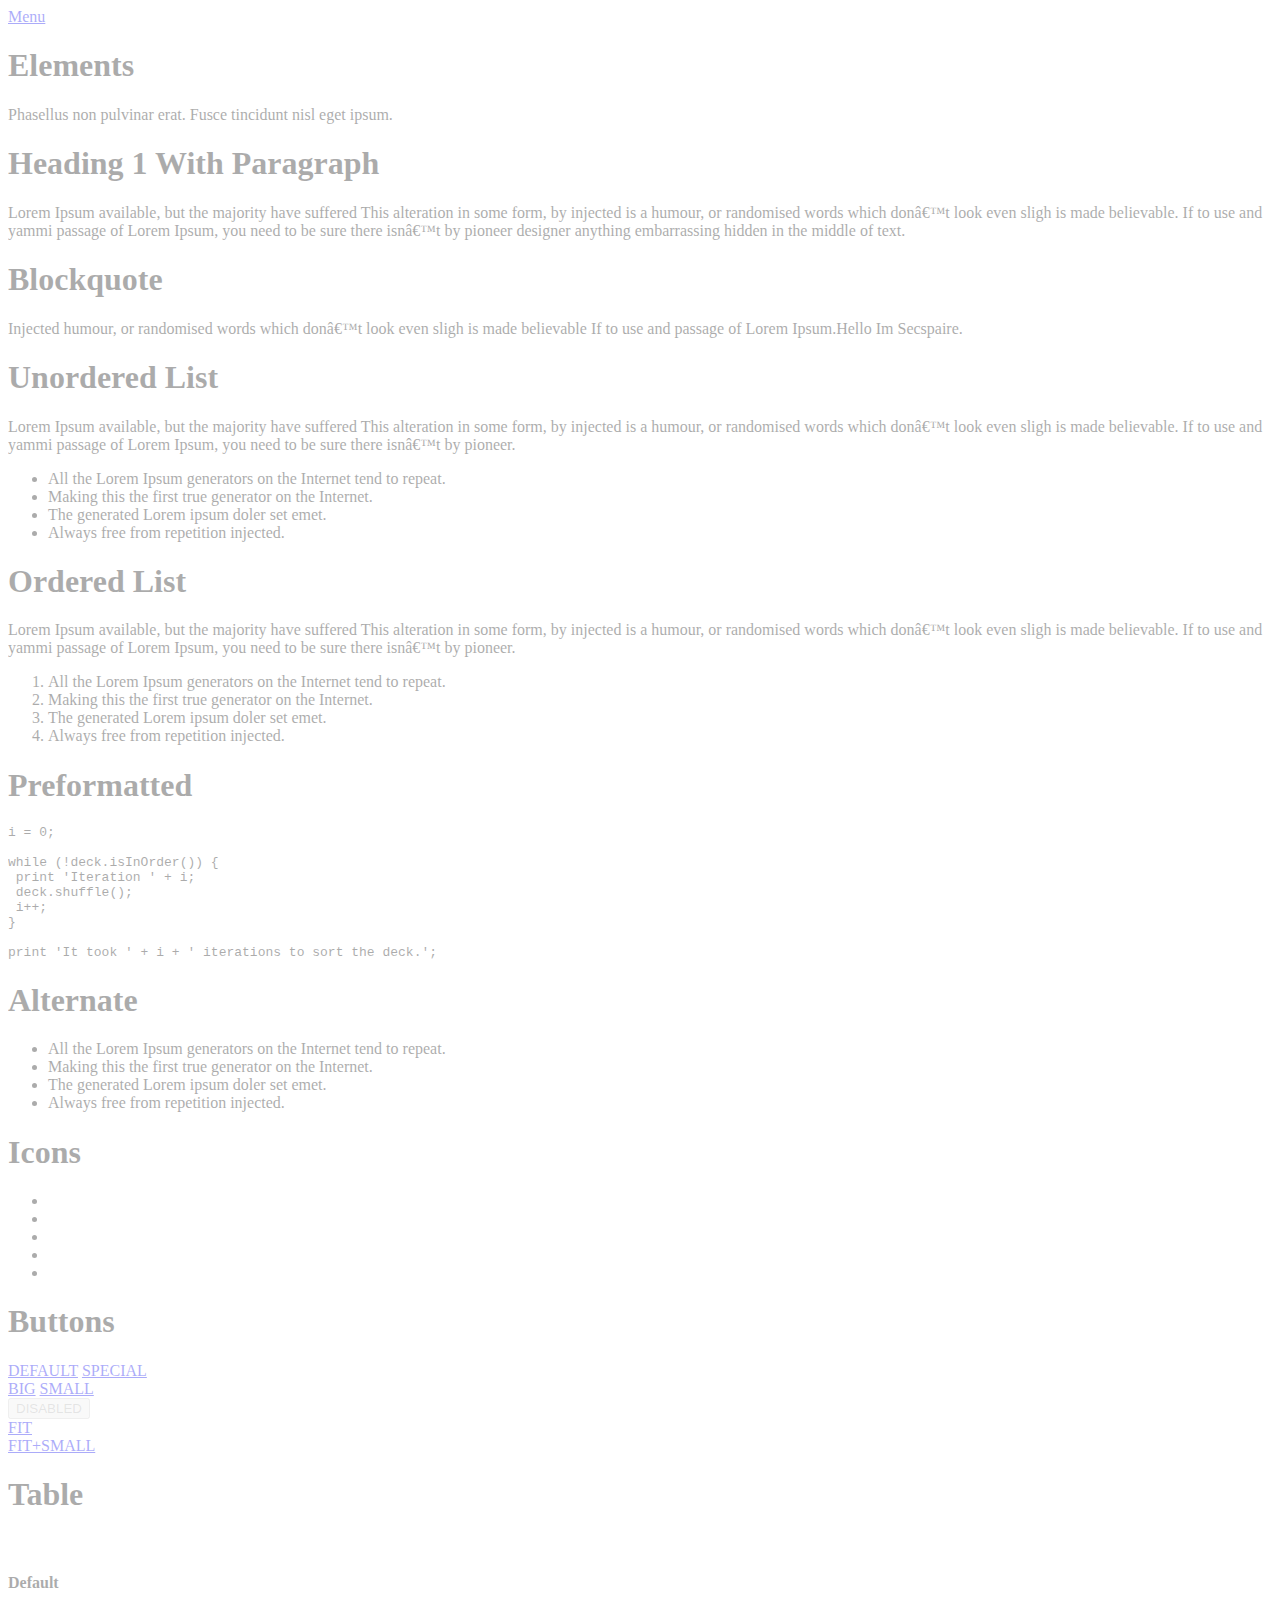
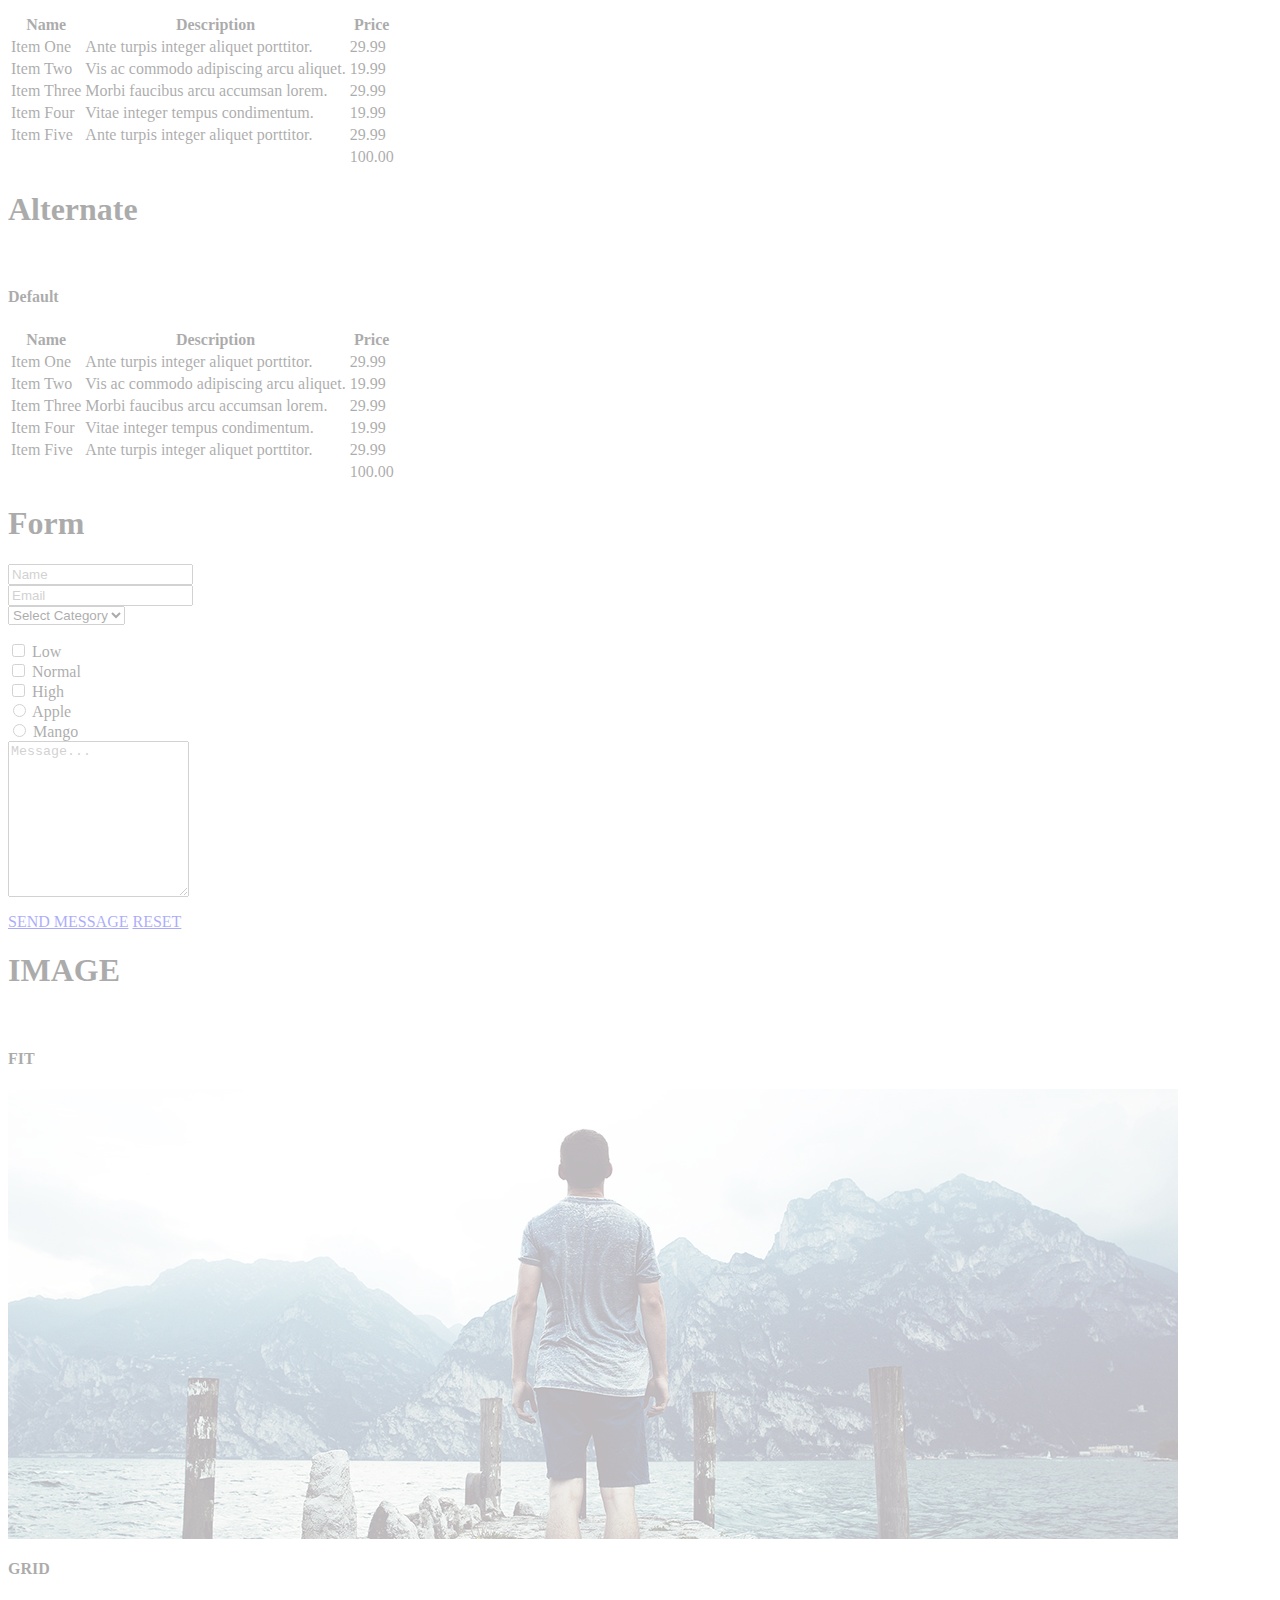
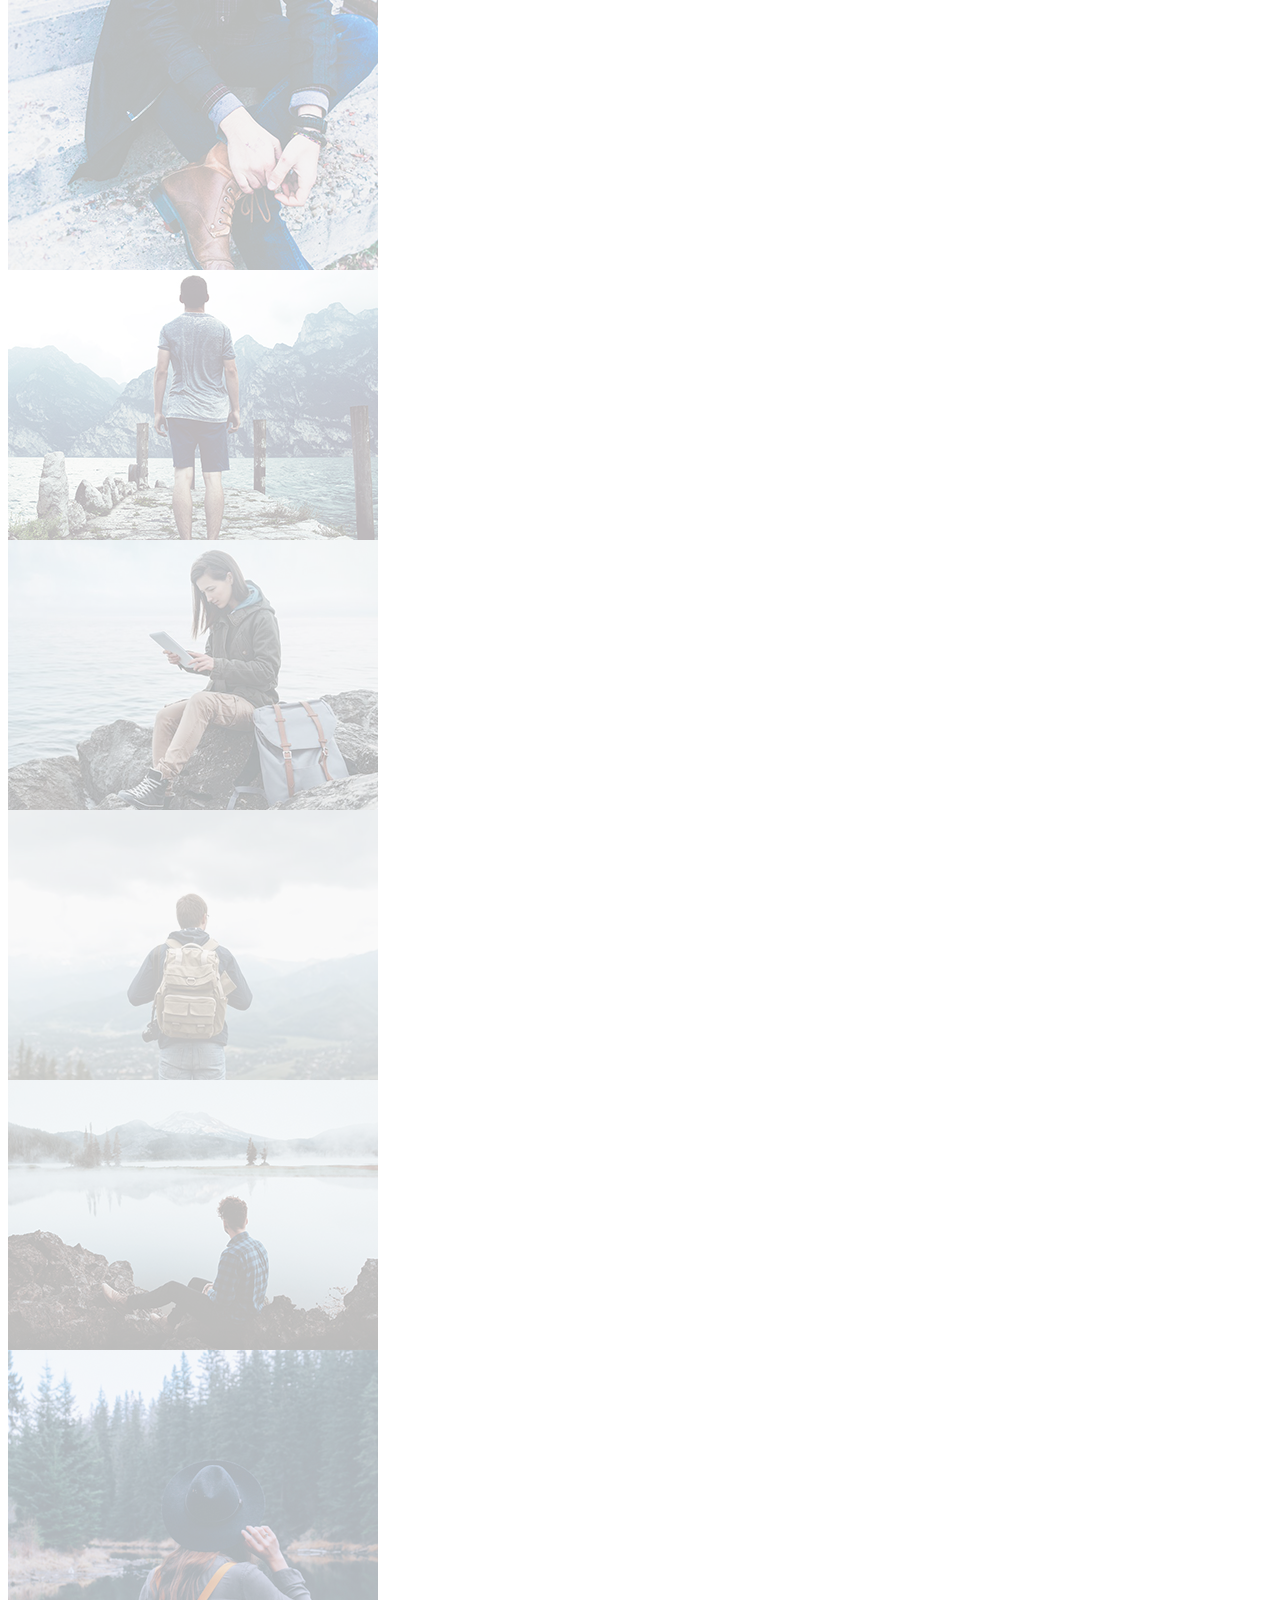
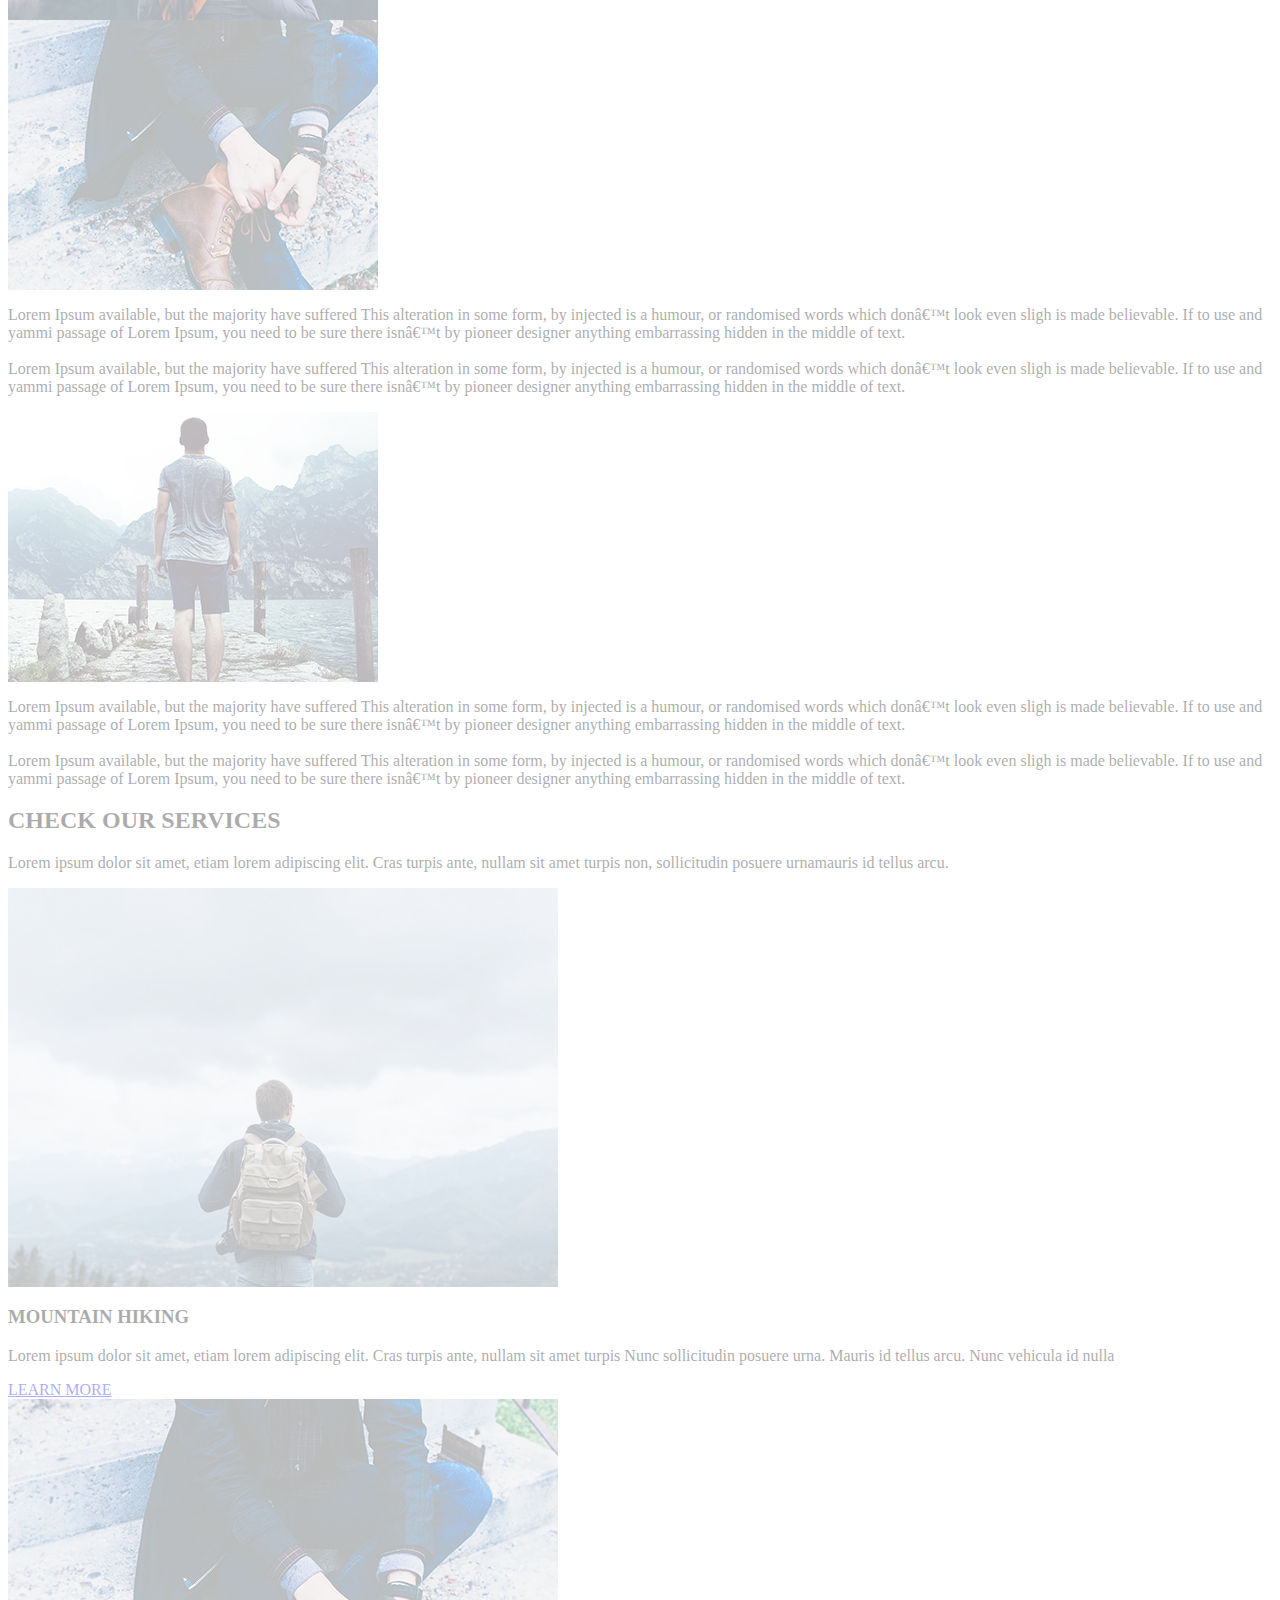
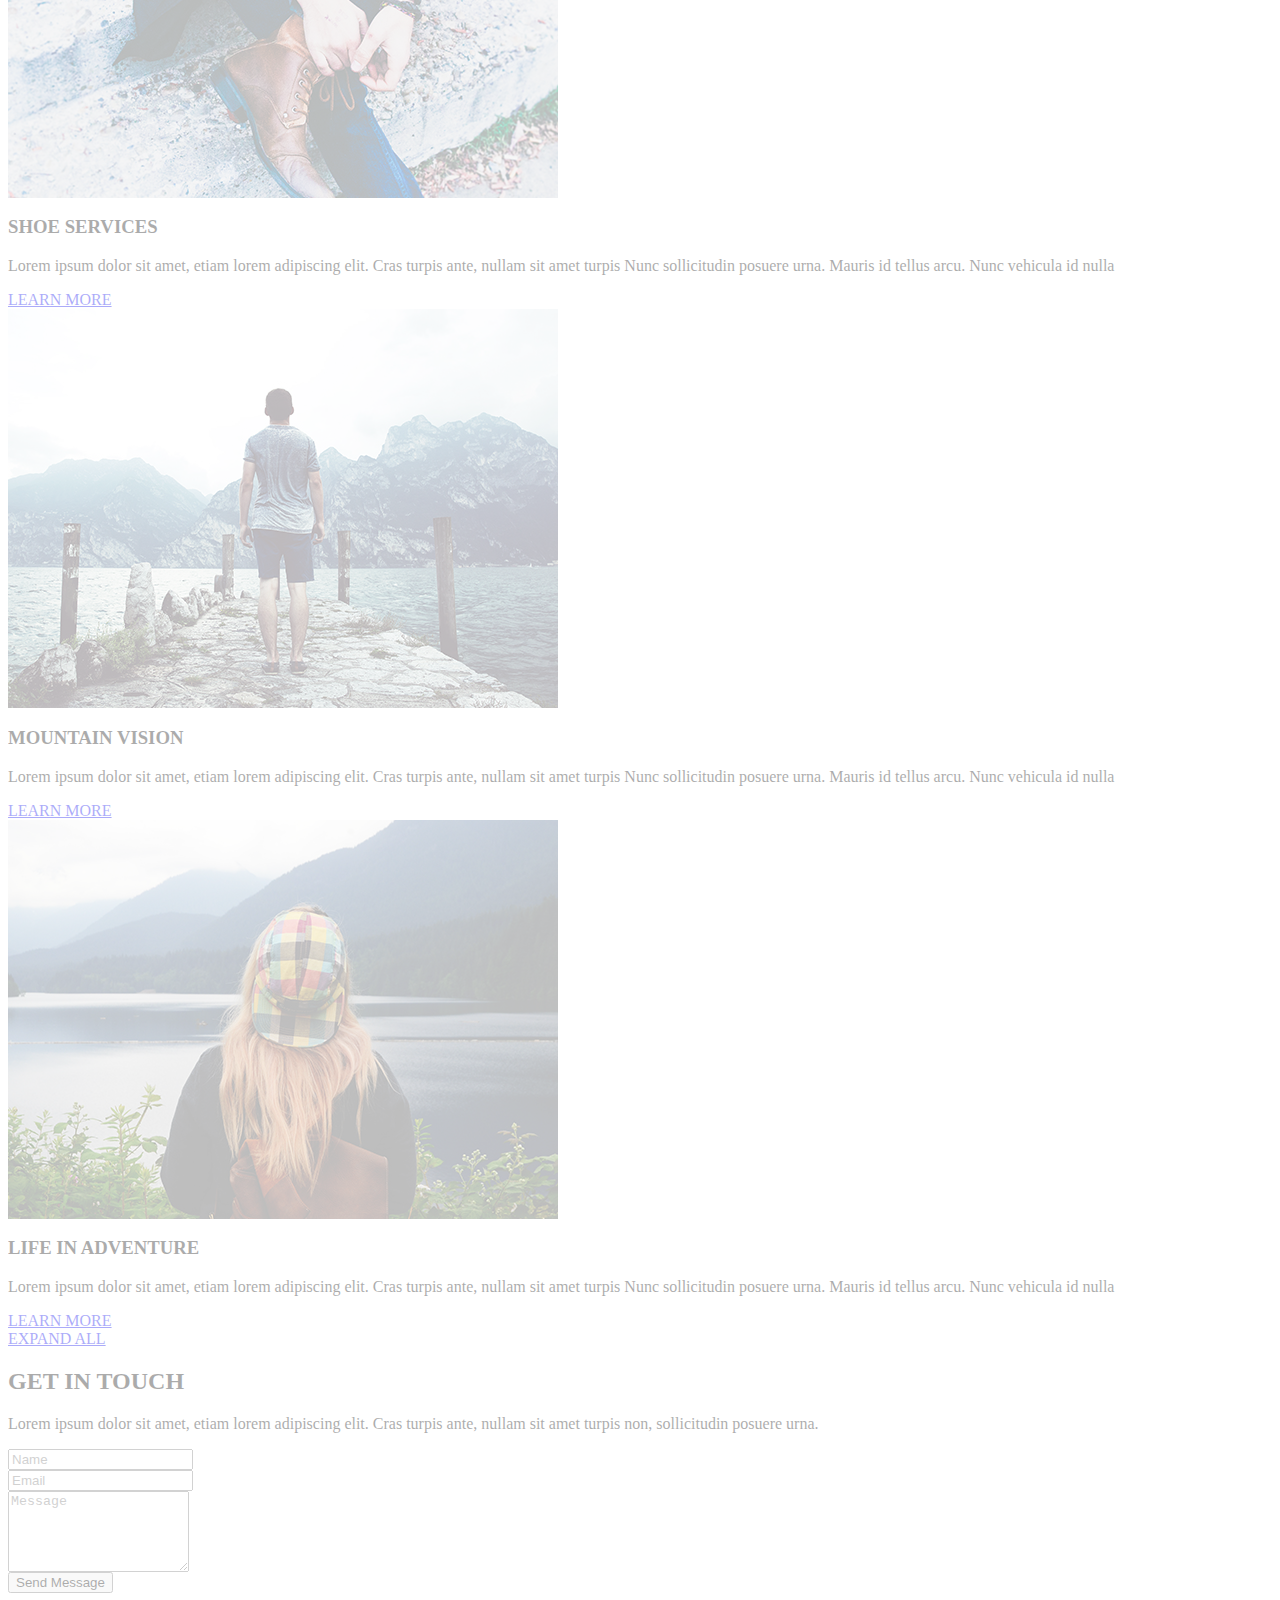
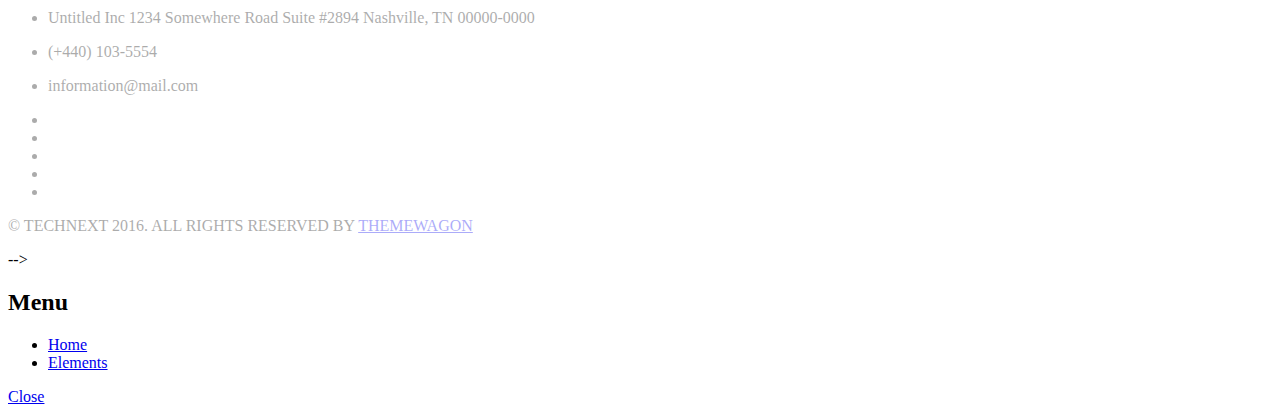
==== commit 808efcbe: "Started updating markup to show relevant info, added profile img" ====
--- a/elements.html
+++ b/elements.html
@@ -1,4 +1,4 @@
-<!DOCTYPE html>
+<!-- <!DOCTYPE html>
 <html lang="en">
 	<head>
 		<meta charset="utf-8">
@@ -681,4 +681,4 @@
 	    <script src="assets/js/bootstrap.min.js"></script>
 	    <script src="assets/js/main.js"></script>
 	</body>
-</html>+</html> -->